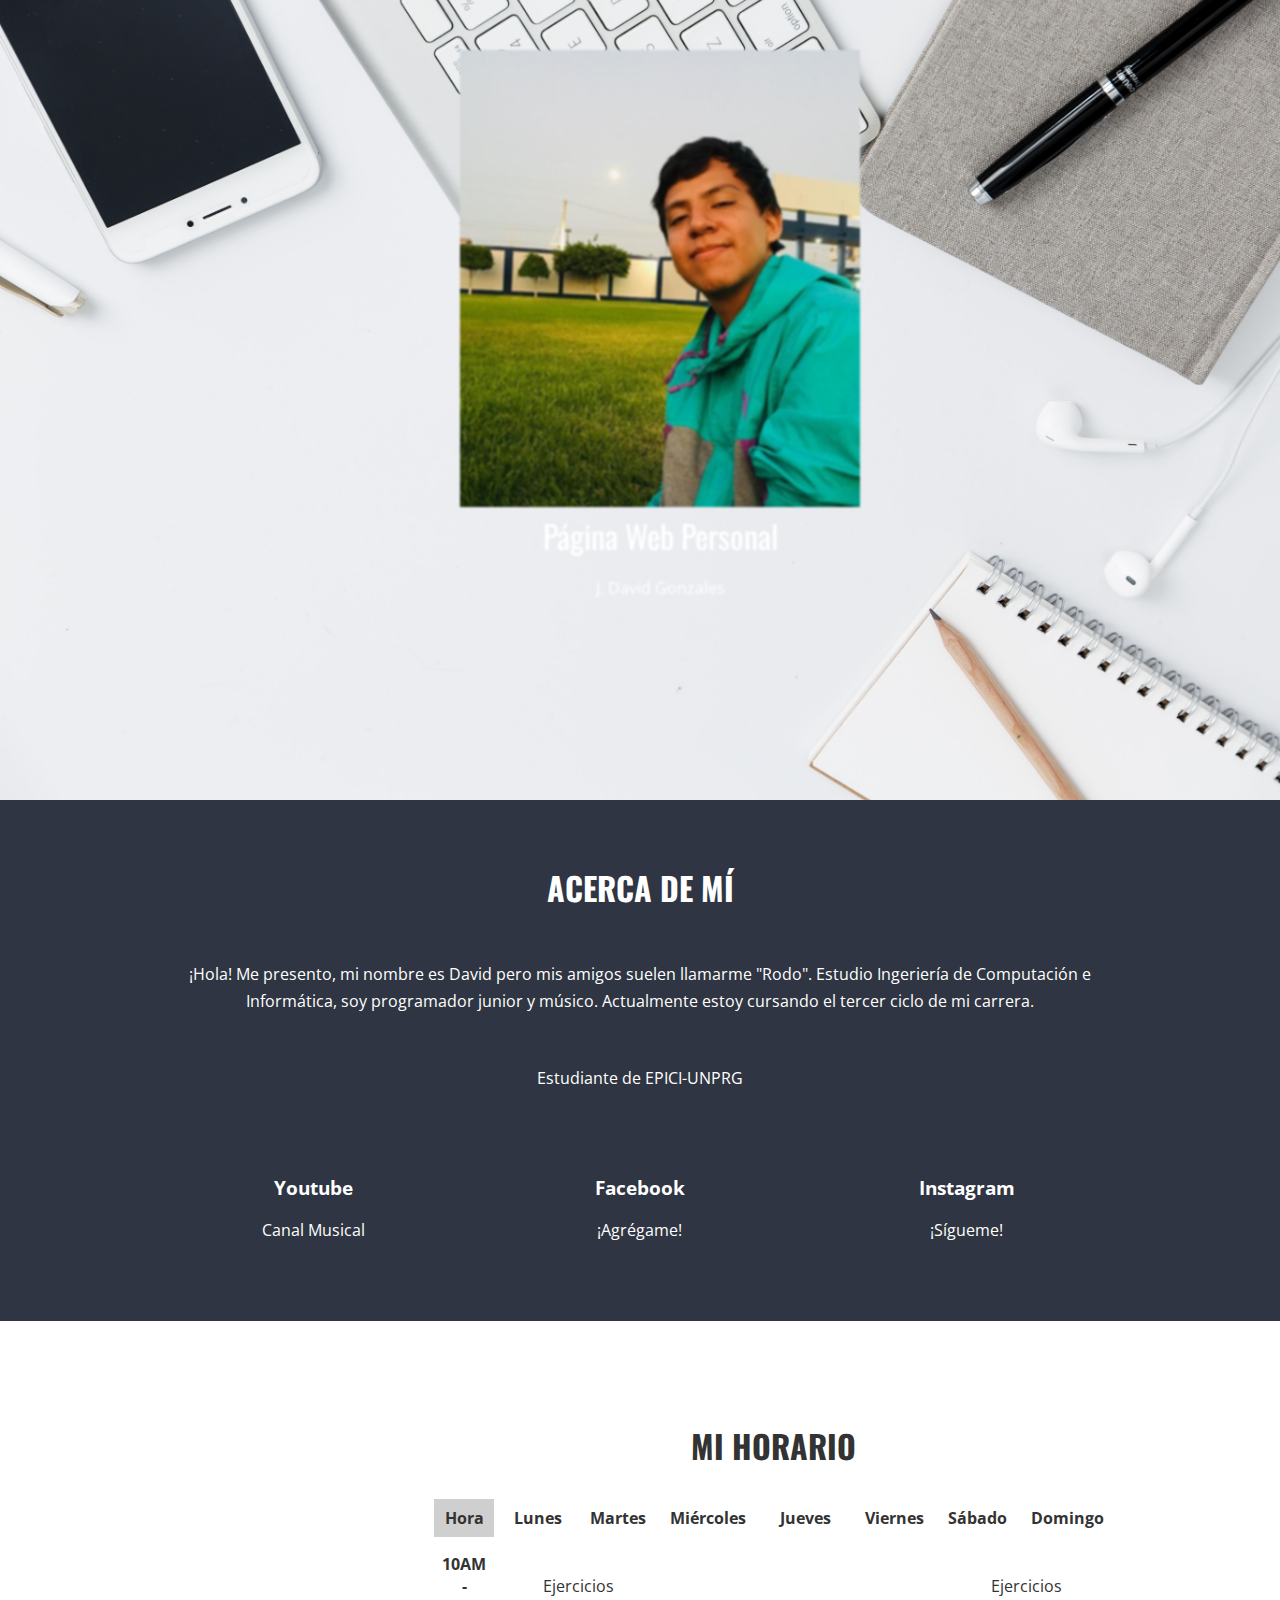
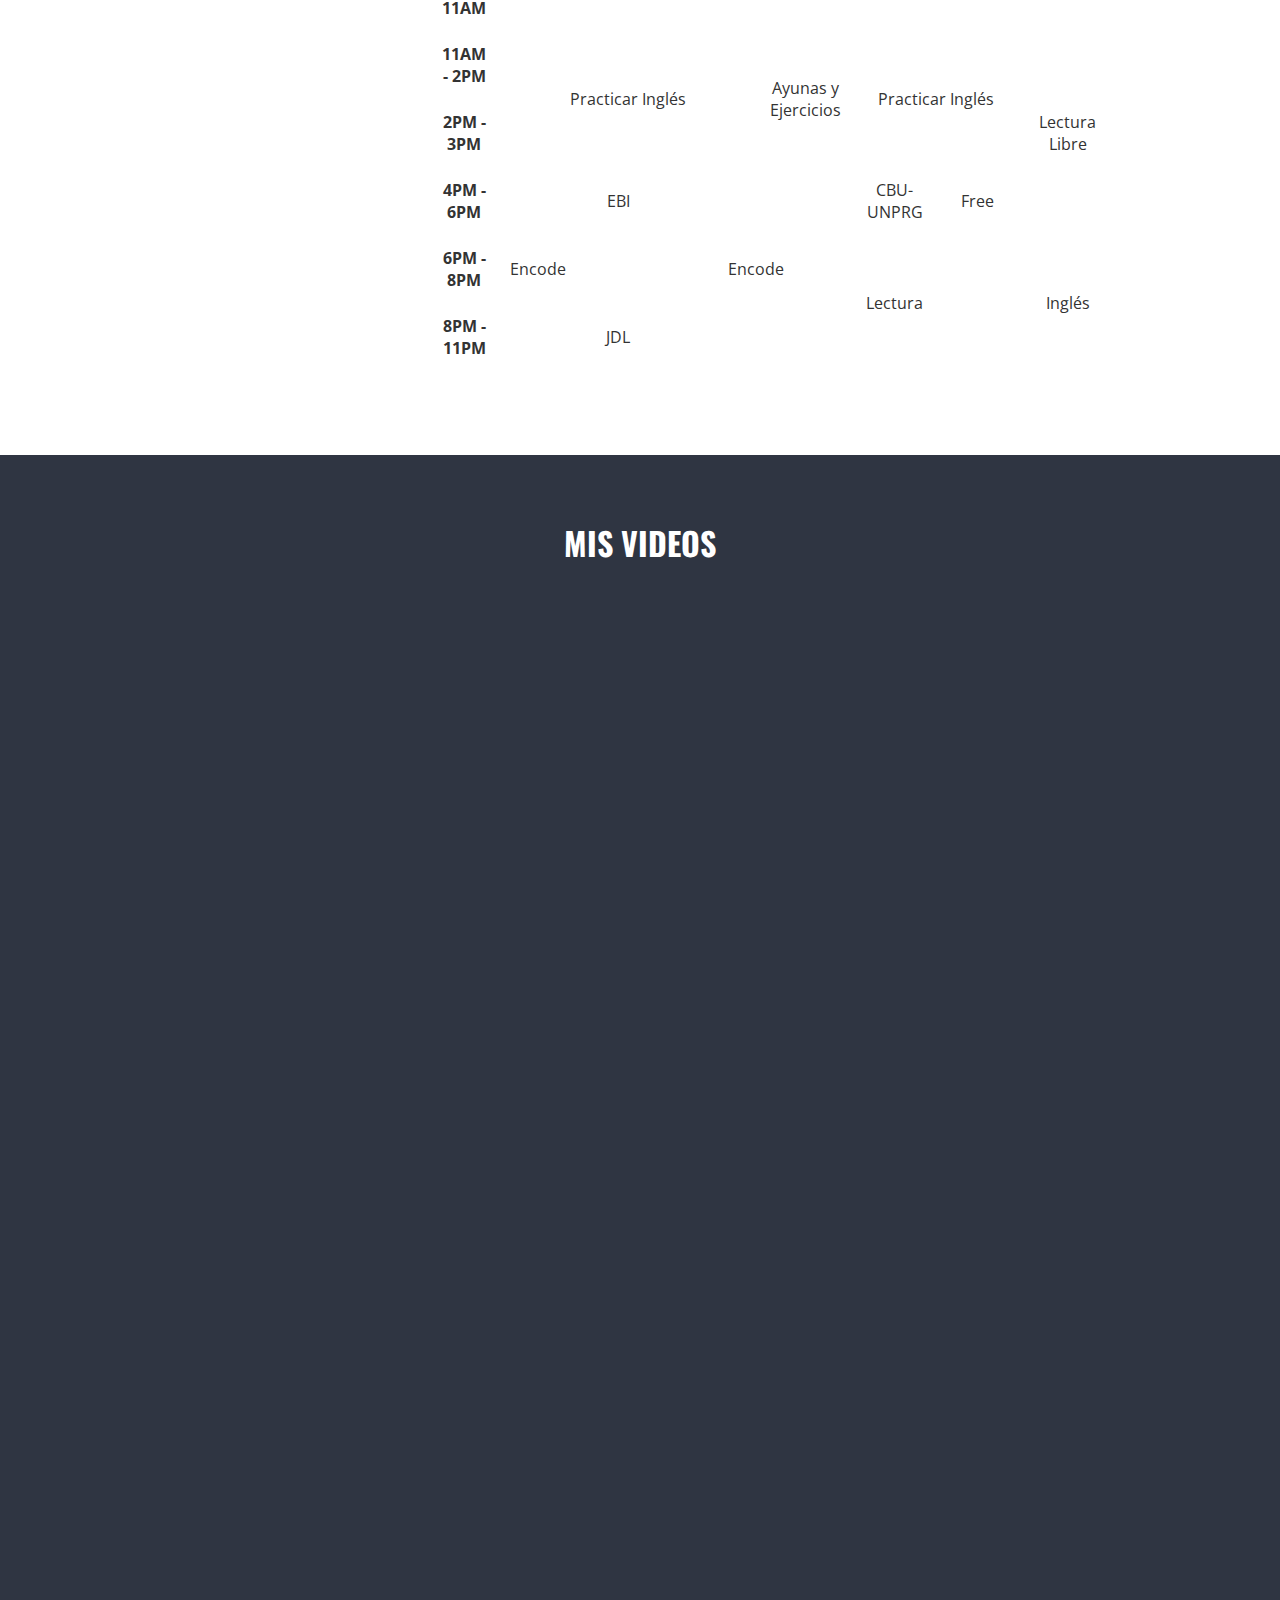
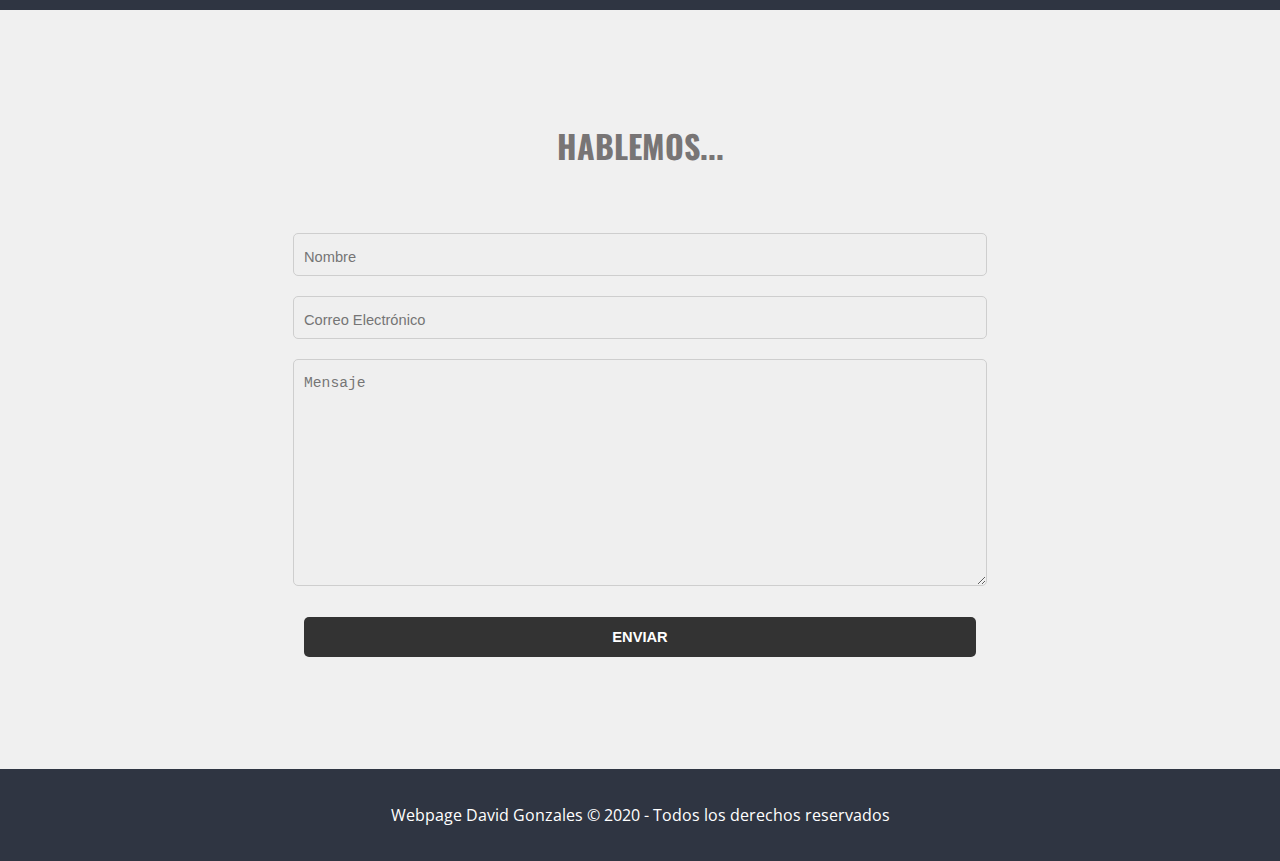
==== index.html @ 2d42a4a4 "quité el grid 2 a la clase video en la línea 156 era innecesario" ====
<!DOCTYPE html>
<html>

<head>
    <meta charset="UTF-8">
    <title>Pagina Web David Gonzales</title>
    <meta name="viewport"
        content="width=device-width, user-scalable=no, initial-scale=1.0, maximum-scale=1.0, minimum-scale=1.0">

    <!--Font Awesome-->
    <link rel="stylesheet" href="https://use.fontawesome.com/releases/v5.3.1/css/all.css"
        integrity="sha384-mzrmE5qonljUremFsqc01SB46JvROS7bZs3IO2EmfFsd15uHvIt+Y8vEf7N7fWAU" crossorigin="anonymous">

    <!--GOOGLE FONTS-->
    <link href="https://fonts.googleapis.com/css2?family=Open+Sans&family=Roboto&display=swap" rel="stylesheet">

    <link href="https://fonts.googleapis.com/css2?family=Oswald:wght@500&display=swap" rel="stylesheet">

    <!--ANIMATE CSS-->
    <link rel="stylesheet" href="https://cdnjs.cloudflare.com/ajax/libs/animate.css/4.0.0/animate.min.css" />

    <!--Custom CSS-->
    <link rel="stylesheet" href="styles/style-blog.css">
</head>

<body>
    <!-- Header -->
    <header class="header">
        <section class="header-content animate__animated animate__rubberBand animate__delay-2s">
            <img alt="Imagen de Perfil" class="img-perfil" src="images/foto_perfil2.jpg">
            <div class="title">
                Página Web Personal
            </div>
            <div class="text">
                J. David Gonzales
            </div>
        </section>
    </header>

    <section class="bg-dark">
        <div class="acerca text-center">
            <div>
                <h3 class="title">ACERCA DE MÍ</h3>
                <p class="text">¡Hola! Me presento, mi nombre es David pero mis amigos suelen llamarme "Rodo". Estudio
                    Ingeriería de Computación e Informática, soy programador junior y músico. Actualmente estoy cursando
                    el
                    tercer ciclo de mi carrera.</p>
                <p class="text">Estudiante de EPICI-UNPRG</p>
            </div>

            <div class="container grid-3">
                <div>
                    <a href="https://www.youtube.com/channel/UCLRVVeS4_7g9XhH6I-8cK5A?view_as=subscriber">
                        <i class="fab fa-youtube fa-5x"></i>
                    </a>
                    <h3>Youtube</h3>
                    <div>
                        Canal Musical
                    </div>
                </div>

                <div>
                    <a href="https://web.facebook.com/davibgb">
                        <i class="fab fa-facebook fa-5x"></i>
                    </a>
                    <h3>Facebook</h3>
                    <div>
                        ¡Agrégame!
                    </div>
                </div>

                <div>
                    <a href="https://www.instagram.com/jdavidgonzales25/">
                        <i class="fab fa-instagram fa-5x"></i>
                    </a>
                    <h3>Instagram</h3>
                    <div>
                        ¡Sígueme!
                    </div>
                </div>

            </div>

        </div>
    </section>
    <!--Horario-->
    <section class="horario bg-light">
        <div class="container grid-2 text-center">
            <div class="icon-horario">
                <i class="fas fa-calendar fa-10x"></i>
            </div>

            <div>
                <h1 class="title"><span>MI HORARIO</span></h1>
                <table class="table" cellpadding="8" cellspacing="8">
                    <thead>
                        <tr>
                            <th bgcolor="#cfcfcf">Hora</th>
                            <th>Lunes</th>
                            <th>Martes</th>
                            <th>Miércoles</th>
                            <th>Jueves</th>
                            <th>Viernes</th>
                            <th>Sábado</th>
                            <th>Domingo</th>
                        </tr>

                    </thead>
                    <tbody>
                        <tr>
                            <th>10AM - 11AM</td>
                            <td align="center" colspan="2">Ejercicios</td>
                            <td colspan="3"></td>
                            <td colspan="2">Ejercicios</td>
                        </tr>
                        <tr>
                            <th>11AM - 2PM</td>
                            <td colspan="3" rowspan="2">Practicar Inglés</td>
                            <td rowspan="2">Ayunas y Ejercicios</td>
                            <td colspan="2" rowspan="2">Practicar Inglés</td>
                        </tr>
                        <tr>
                            <th>2PM - 3PM</td>
                            <td>Lectura Libre</td>
                        </tr>
                        <tr>
                            <th>4PM - 6PM</td>
                            <td rowspan="3">Encode</td>
                            <td>EBI</td>
                            <td colspan="2" rowspan="3">Encode</td>
                            <td>CBU-UNPRG</td>
                            <td>Free</td>
                            <td></td>
                        </tr>
                        <tr>
                            <th>6PM - 8PM</td>
                            <td></td>
                            <td rowspan="2">Lectura</td>
                            <td rowspan="2"></td>
                            <td rowspan="2">Inglés</td>
                        </tr>
                        <tr>
                            <th>8PM - 11PM</td>
                            <td>JDL</td>
                        </tr>
                    </tbody>
                </table>
            </div>
        </div>
    </section>
    <!--Videos-->

    <section class="video bg-dark">
        <h3 class="title">MIS VIDEOS</h3>
        <div class="container grid-2">
            <div class="video">
                <div>
                    <div class="videoYT">
                        <iframe src="https://www.youtube.com/embed/Pf4lF2ShCUY" width="640" height="400" allowfullscreen
                            frameborder="0"></iframe>

                        <iframe src="https://www.youtube.com/embed/i90sEt7HqqY" width="640" height="400" allowfullscreen
                            frameborder="0"></iframe>
                    </div>
                </div>
            </div>

            <div class="icon-video">
                <i class="fas fa-video fa-10x"></i>
            </div>
        </div>
    </section>
    <!-- Formulario -->
    <section class="formulario text-center bg-light">
        <div class="container">
            <h3 class="title">HABLEMOS...</h3>
            <!--Carita-->
            <i class="fas fa-smile-beam fa-5x"></i>
            <form class="formulario text-center">
                <input name="nombre" placeholder="Nombre" type="text" required /><br />
                <input name="email" placeholder="Correo Electrónico" type="email" required /><br />
                <textarea name="mensaje" placeholder="Mensaje" required></textarea>
                <input type="submit" value="ENVIAR" class="enviar" />
            </form>
        </div>
    </section>
    <!-- Footer -->
    <footer class="text-center bg-dark">
        <p> Webpage David Gonzales &copy; 2020 - Todos los derechos reservados
        <p>
    </footer>


</body>

</html>
---- styles/style-blog.css ----
body{
    background: rgba(0, 0, 0, .9);
    margin: 0;
    color: #fff;
    font-family: 'Open Sans', sans-serif;
}

.header::after{
    content: '';
    height: 100vh;
    max-height: 800px;
    width: 100%;
    background-image: url(../images/fondo.jpg);
    background-size: cover;
    background-repeat: no-repeat;
    background-position: center;
    display: block;
    filter: blur(2px);
    -webkit-filter: blur(2px);
    transition: all 500ms;
}

.header:hover::after{
    filter: blur(0px);
    -webkit-filer: blur(0px);
}

.header:hover .header-content{
    filter: blur(1px);
    -webkit-filer: blur(1px);
}

.header-content{
    position: absolute;
    z-index: 1;
    top: 10%;
    margin-top: -120px;
    margin-left: 50%;
    left: -180px;
    text-align: center;
    height: 450px;
    width: 400px;
    transition: all 500ms;
}


.img-perfil{
    margin-top: 80px;
    width: 100%;
    max-width: 640px;
    
}

.title{
    font-family: 'Oswald', sans-serif;
    font-size: 2rem;
    text-align: center;
}

.text{
    line-height: 1.7;
    margin-top: 1rem;
}

.container{
    max-width: 960px;
    margin: auto;
    overflow: hidden;
    padding: 3rem 1rem;
}

.grid-3{
    display: grid;
    grid-template-columns: 1fr 1fr 1fr;
    grid-gap: 20px;
}

.grid-2{
    display: grid;
    grid-template-columns: 1fr 1fr;
    grid-gap: 20px;
}

.text-center{
    text-align: center;
    margin:auto;
}

.bg-light{
    background: #fff;
    color: #333;
}

.bg-dark{
    background: #2f3542;
    color: #fff;
}

.acerca{
    padding: 2rem 0;
}

.horario{
    padding: 2rem 2rem;
}

.tabla{
    padding: 2rem 2rem;

}

@media screen and (max-width:1000px){
    table{
        width:100%;
        display: block;
        overflow-x: auto;
        font-size: 120%;
    }
    .icon-horario{
        display: none;
    }
}

@media screen and (max-width:900px){
    table{
        width:100%;
        display: block;
        overflow-x: auto;
        font-size: 90%;
    }
    .icon-horario{
        display: none;
    }
}

@media screen and (max-width:800px){
    table{
        width:100%;
        display: block;
        overflow-x: auto;
        font-size: 90%;
    }
    .icon-horario{
        display: none;
    }
}

@media screen and (max-width:700px){
    table{
        width:100%;
        display: block;
        overflow-x: auto;
        font-size: 65%;
    }
    .icon-horario{
        display: none;
    }
}
@media screen and (max-width:600px){
    table{
        width:100%;
        display: block;
        overflow-x: auto;
        font-size: 45%;
    }
    .icon-horario{
        display: none;
    }
}
@media screen and (max-width:500px){
    table{
        width:100%;
        display: block;
        overflow-x: auto;
        font-size: 35%;
    }
    .icon-horario{
        display: none;
    }
}
@media screen and (max-width:400px){
    table{
        width:100%;
        display: block;
        overflow-x: auto;
        font-size: 23%;
    }
    .icon-horario{
        display: none;
    }
}

.video{
    padding: 2rem 0;
    width: 100%;
}

.videoYT{
    margin-top: 10px;
    max-width: 640px;
}
.acerca .text{
    margin-top: 50px;
    margin-left: 150px;
    margin-right: 150px;
}

.icon-horario{
    margin-top: 165px;
    margin-left: 10px;
    margin-right: 10px;
}

.icon-video{
    margin-top: 370px;
    margin-left: 70px;
    margin-right: 0px;
}

@media screen and (max-width:800px){
    .video{
        width:100%;
        display: block;
    }
    .icon-video{
        display: none;
    }
}

.formulario{
    padding: 2rem 0;
    text-align: center;
    margin-top: 30px;
    margin-bottom: 10px;
    font-size: 20pt;
    background-color: #f0f0f0;
    color: #787575;
    margin: auto;
}

.enviar {
    background-color: #333;
    padding: 12px 45px;
    border-radius: 5px;
    cursor: pointer;
    color: #ffffff;
    border: none;
    outline: none;
    margin: 0;
    font-weight: bold;
}
.enviar:hover {
    background-color: #787575;
}

textarea {
    height: 200px;
}
input, textarea {
    margin-bottom: 20px;
    font-size: 11pt;
    padding: 15px 10px 10px;
    border: 1px solid #cecece;
    background-color: #efefef;
    color: #787575;
    border-radius: 5px;
    width: 70%;
    outline: none;
}
footer{
    padding: 2.2rem;
}

footer p{
    margin: 0;
}
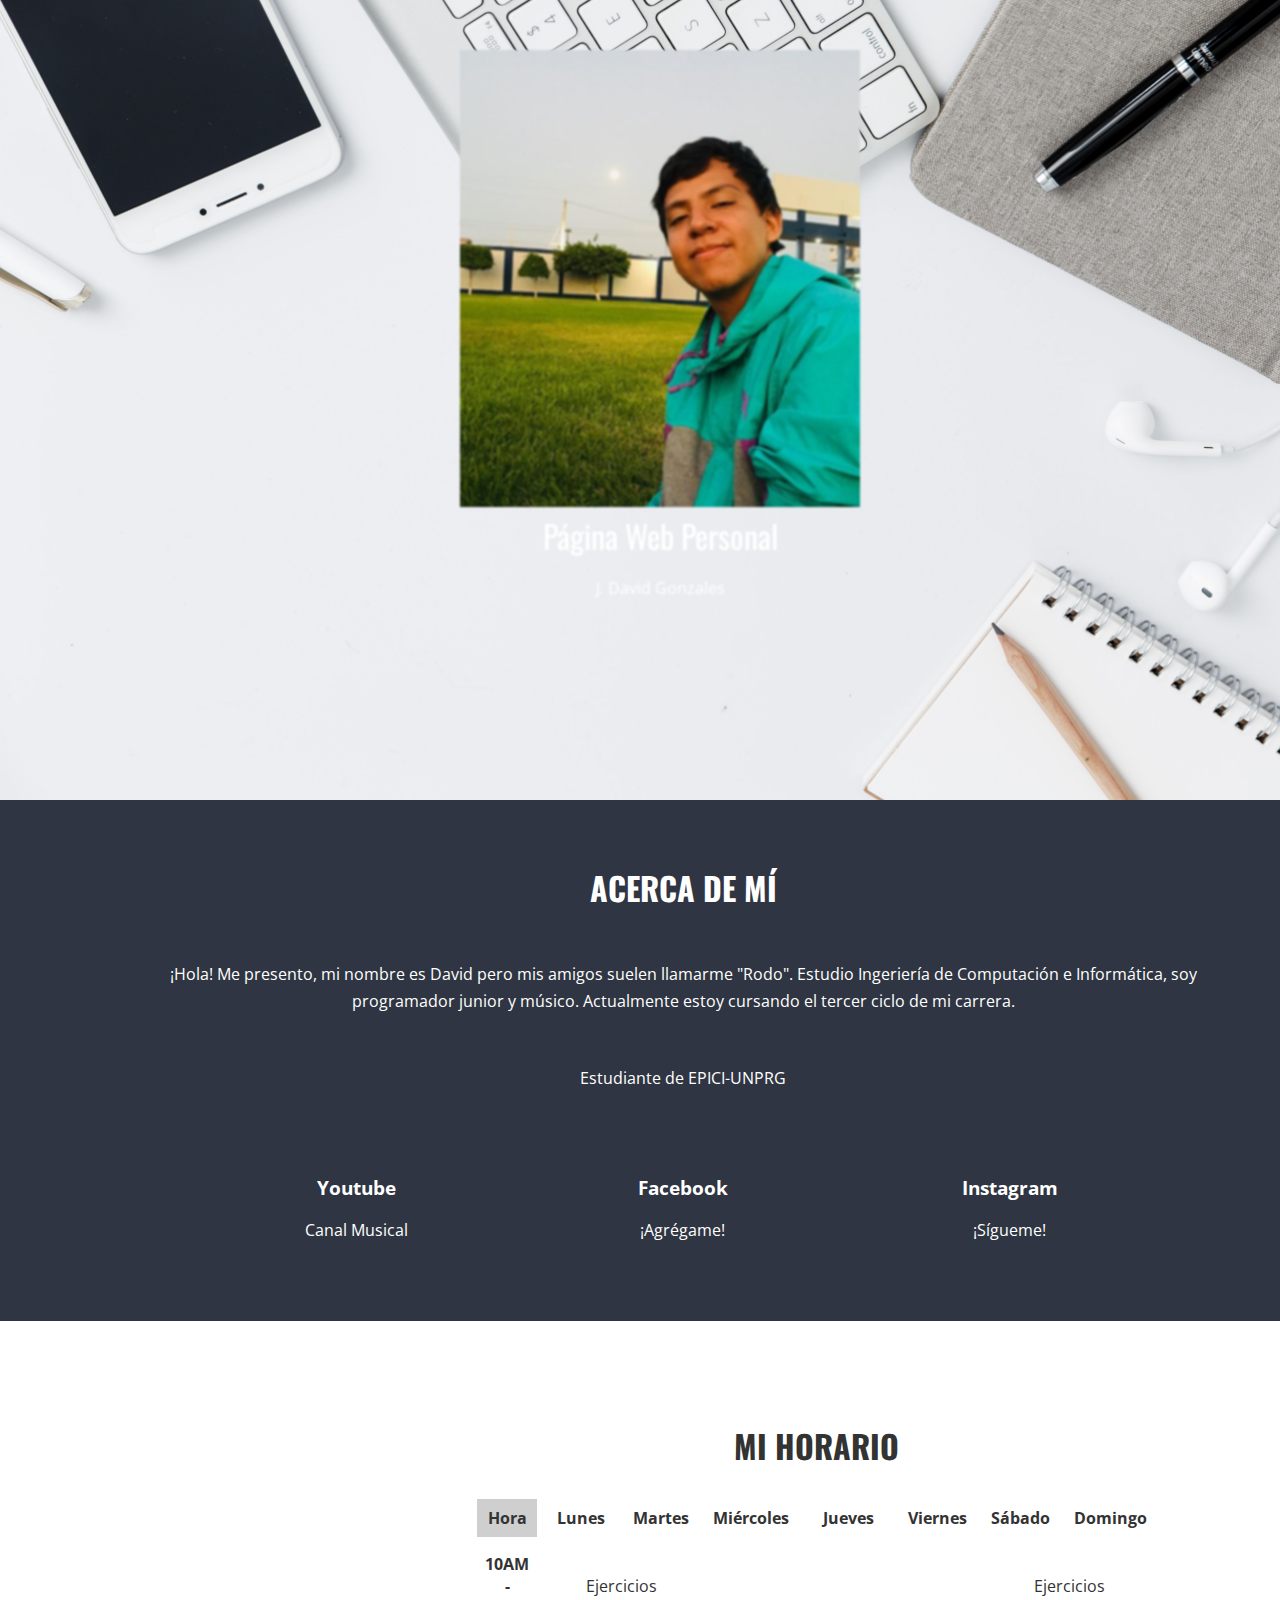
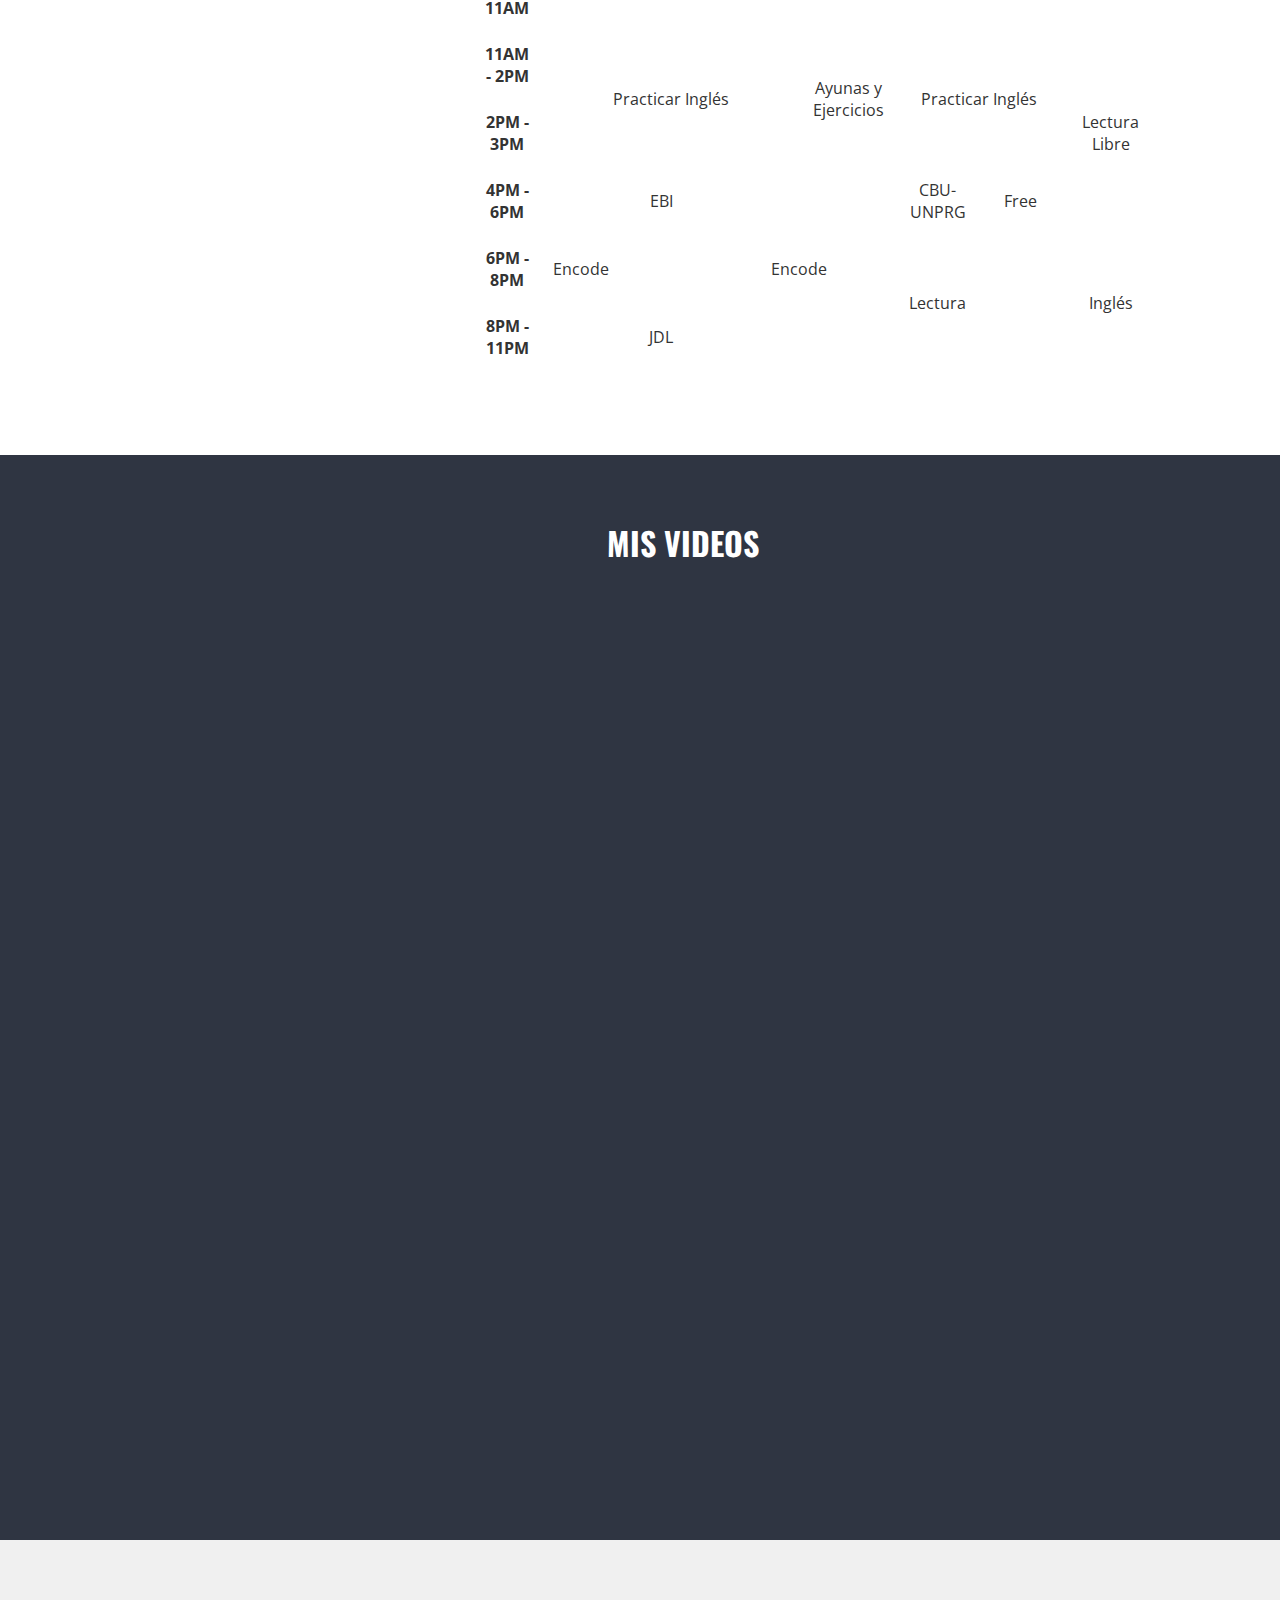
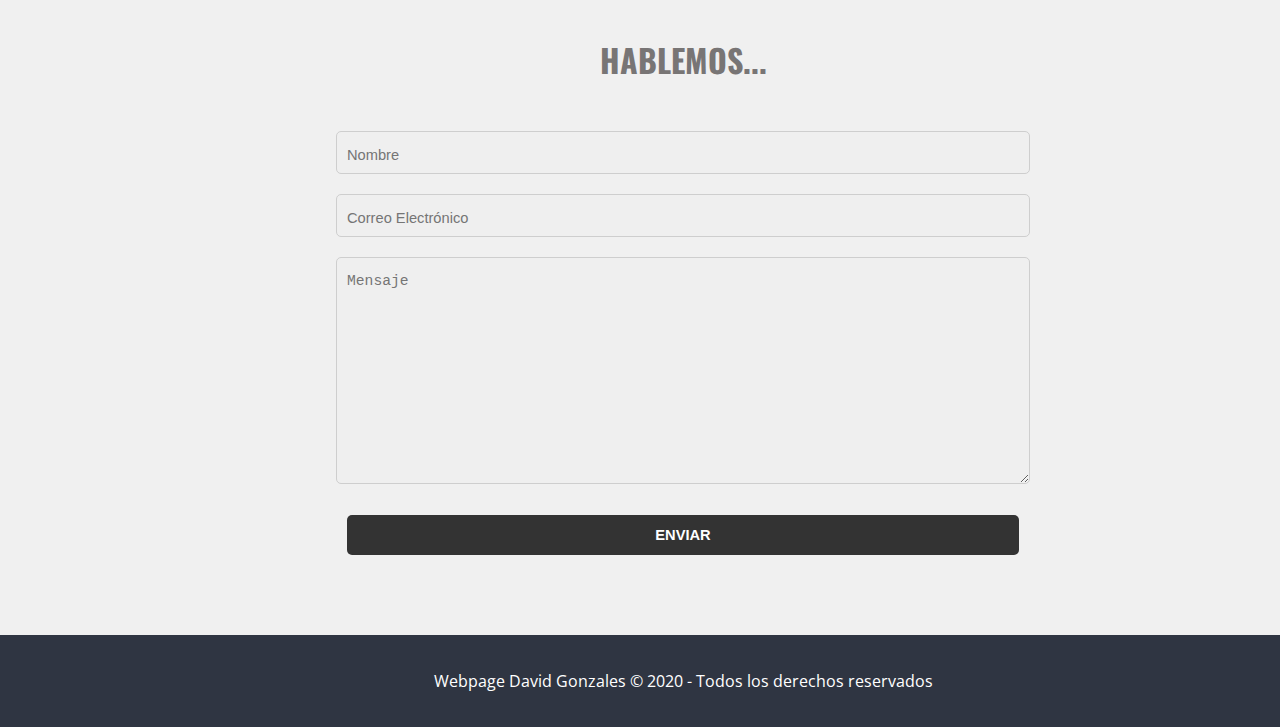
==== commit 38c6a52d: "Agregué un meta viewport & construí un contenedor general para todo el contenido de la página & agre" ====
--- a/index.html
+++ b/index.html
@@ -19,178 +19,186 @@
     <!--ANIMATE CSS-->
     <link rel="stylesheet" href="https://cdnjs.cloudflare.com/ajax/libs/animate.css/4.0.0/animate.min.css" />
 
+    <!--Meta viewport-->
+    <meta name="viewport" content="width=device-width"/>
     <!--Custom CSS-->
     <link rel="stylesheet" href="styles/style-blog.css">
 </head>
 
 <body>
-    <!-- Header -->
-    <header class="header">
-        <section class="header-content animate__animated animate__rubberBand animate__delay-2s">
-            <img alt="Imagen de Perfil" class="img-perfil" src="images/foto_perfil2.jpg">
-            <div class="title">
-                Página Web Personal
-            </div>
-            <div class="text">
-                J. David Gonzales
-            </div>
-        </section>
-    </header>
-
-    <section class="bg-dark">
-        <div class="acerca text-center">
-            <div>
-                <h3 class="title">ACERCA DE MÍ</h3>
-                <p class="text">¡Hola! Me presento, mi nombre es David pero mis amigos suelen llamarme "Rodo". Estudio
-                    Ingeriería de Computación e Informática, soy programador junior y músico. Actualmente estoy cursando
-                    el
-                    tercer ciclo de mi carrera.</p>
-                <p class="text">Estudiante de EPICI-UNPRG</p>
-            </div>
-
-            <div class="container grid-3">
+
+    <div class="contenedor">
+        <!-- Header -->
+        <header class="header">
+            <section class="header-content animate__animated animate__rubberBand animate__delay-2s">
+                <img alt="Imagen de Perfil" class="img-perfil" src="images/foto_perfil2.jpg">
+                <div class="title">
+                    Página Web Personal
+                </div>
+                <div class="text">
+                    J. David Gonzales
+                </div>
+            </section>
+        </header>
+
+        <section class="bg-dark">
+            <div class="acerca text-center">
                 <div>
-                    <a href="https://www.youtube.com/channel/UCLRVVeS4_7g9XhH6I-8cK5A?view_as=subscriber">
-                        <i class="fab fa-youtube fa-5x"></i>
-                    </a>
-                    <h3>Youtube</h3>
-                    <div>
-                        Canal Musical
-                    </div>
+                    <h3 class="title">ACERCA DE MÍ</h3>
+                    <p class="text">¡Hola! Me presento, mi nombre es David pero mis amigos suelen llamarme "Rodo".
+                        Estudio
+                        Ingeriería de Computación e Informática, soy programador junior y músico. Actualmente estoy
+                        cursando
+                        el
+                        tercer ciclo de mi carrera.</p>
+                    <p class="text">Estudiante de EPICI-UNPRG</p>
+                </div>
+
+                <div class="container grid-3">
+                    <div>
+                        <a class="icon"
+                            href="https://www.youtube.com/channel/UCLRVVeS4_7g9XhH6I-8cK5A?view_as=subscriber"
+                            target="_blank">
+                            <i class="fab fa-youtube fa-5x"></i>
+                        </a>
+                        <h3>Youtube</h3>
+                        <div>
+                            Canal Musical
+                        </div>
+                    </div>
+
+                    <div>
+                        <a class="icon" href="https://web.facebook.com/davibgb" target="_blank">
+                            <i class="fab fa-facebook fa-5x"></i>
+                        </a>
+                        <h3>Facebook</h3>
+                        <div>
+                            ¡Agrégame!
+                        </div>
+                    </div>
+
+                    <div>
+                        <a class="icon" href="https://www.instagram.com/jdavidgonzales25/" target="_blank">
+                            <i class="fab fa-instagram fa-5x"></i>
+                        </a>
+                        <h3>Instagram</h3>
+                        <div>
+                            ¡Sígueme!
+                        </div>
+                    </div>
+
+                </div>
+
+            </div>
+        </section>
+        <!--Horario-->
+        <section class="horario bg-light">
+            <div class="container grid-2 text-center">
+                <div class="icon-horario">
+                    <i class="fas fa-calendar fa-10x"></i>
                 </div>
 
                 <div>
-                    <a href="https://web.facebook.com/davibgb">
-                        <i class="fab fa-facebook fa-5x"></i>
-                    </a>
-                    <h3>Facebook</h3>
-                    <div>
-                        ¡Agrégame!
-                    </div>
-                </div>
-
-                <div>
-                    <a href="https://www.instagram.com/jdavidgonzales25/">
-                        <i class="fab fa-instagram fa-5x"></i>
-                    </a>
-                    <h3>Instagram</h3>
-                    <div>
-                        ¡Sígueme!
-                    </div>
-                </div>
-
-            </div>
-
-        </div>
-    </section>
-    <!--Horario-->
-    <section class="horario bg-light">
-        <div class="container grid-2 text-center">
-            <div class="icon-horario">
-                <i class="fas fa-calendar fa-10x"></i>
-            </div>
-
-            <div>
-                <h1 class="title"><span>MI HORARIO</span></h1>
-                <table class="table" cellpadding="8" cellspacing="8">
-                    <thead>
-                        <tr>
-                            <th bgcolor="#cfcfcf">Hora</th>
-                            <th>Lunes</th>
-                            <th>Martes</th>
-                            <th>Miércoles</th>
-                            <th>Jueves</th>
-                            <th>Viernes</th>
-                            <th>Sábado</th>
-                            <th>Domingo</th>
-                        </tr>
-
-                    </thead>
-                    <tbody>
-                        <tr>
-                            <th>10AM - 11AM</td>
-                            <td align="center" colspan="2">Ejercicios</td>
-                            <td colspan="3"></td>
-                            <td colspan="2">Ejercicios</td>
-                        </tr>
-                        <tr>
-                            <th>11AM - 2PM</td>
-                            <td colspan="3" rowspan="2">Practicar Inglés</td>
-                            <td rowspan="2">Ayunas y Ejercicios</td>
-                            <td colspan="2" rowspan="2">Practicar Inglés</td>
-                        </tr>
-                        <tr>
-                            <th>2PM - 3PM</td>
-                            <td>Lectura Libre</td>
-                        </tr>
-                        <tr>
-                            <th>4PM - 6PM</td>
-                            <td rowspan="3">Encode</td>
-                            <td>EBI</td>
-                            <td colspan="2" rowspan="3">Encode</td>
-                            <td>CBU-UNPRG</td>
-                            <td>Free</td>
-                            <td></td>
-                        </tr>
-                        <tr>
-                            <th>6PM - 8PM</td>
-                            <td></td>
-                            <td rowspan="2">Lectura</td>
-                            <td rowspan="2"></td>
-                            <td rowspan="2">Inglés</td>
-                        </tr>
-                        <tr>
-                            <th>8PM - 11PM</td>
-                            <td>JDL</td>
-                        </tr>
-                    </tbody>
-                </table>
-            </div>
-        </div>
-    </section>
-    <!--Videos-->
-
-    <section class="video bg-dark">
-        <h3 class="title">MIS VIDEOS</h3>
-        <div class="container grid-2">
-            <div class="video">
-                <div>
-                    <div class="videoYT">
-                        <iframe src="https://www.youtube.com/embed/Pf4lF2ShCUY" width="640" height="400" allowfullscreen
-                            frameborder="0"></iframe>
-
-                        <iframe src="https://www.youtube.com/embed/i90sEt7HqqY" width="640" height="400" allowfullscreen
-                            frameborder="0"></iframe>
-                    </div>
-                </div>
-            </div>
-
-            <div class="icon-video">
-                <i class="fas fa-video fa-10x"></i>
-            </div>
-        </div>
-    </section>
-    <!-- Formulario -->
-    <section class="formulario text-center bg-light">
-        <div class="container">
-            <h3 class="title">HABLEMOS...</h3>
-            <!--Carita-->
-            <i class="fas fa-smile-beam fa-5x"></i>
-            <form class="formulario text-center">
-                <input name="nombre" placeholder="Nombre" type="text" required /><br />
-                <input name="email" placeholder="Correo Electrónico" type="email" required /><br />
-                <textarea name="mensaje" placeholder="Mensaje" required></textarea>
-                <input type="submit" value="ENVIAR" class="enviar" />
-            </form>
-        </div>
-    </section>
-    <!-- Footer -->
-    <footer class="text-center bg-dark">
-        <p> Webpage David Gonzales &copy; 2020 - Todos los derechos reservados
-        <p>
-    </footer>
-
-
+                    <h1 class="title"><span>MI HORARIO</span></h1>
+                    <table class="table" cellpadding="8" cellspacing="8">
+                        <thead>
+                            <tr>
+                                <th bgcolor="#cfcfcf">Hora</th>
+                                <th>Lunes</th>
+                                <th>Martes</th>
+                                <th>Miércoles</th>
+                                <th>Jueves</th>
+                                <th>Viernes</th>
+                                <th>Sábado</th>
+                                <th>Domingo</th>
+                            </tr>
+
+                        </thead>
+                        <tbody>
+                            <tr>
+                                <th>10AM - 11AM</td>
+                                <td align="center" colspan="2">Ejercicios</td>
+                                <td colspan="3"></td>
+                                <td colspan="2">Ejercicios</td>
+                            </tr>
+                            <tr>
+                                <th>11AM - 2PM</td>
+                                <td colspan="3" rowspan="2">Practicar Inglés</td>
+                                <td rowspan="2">Ayunas y Ejercicios</td>
+                                <td colspan="2" rowspan="2">Practicar Inglés</td>
+                            </tr>
+                            <tr>
+                                <th>2PM - 3PM</td>
+                                <td>Lectura Libre</td>
+                            </tr>
+                            <tr>
+                                <th>4PM - 6PM</td>
+                                <td rowspan="3">Encode</td>
+                                <td>EBI</td>
+                                <td colspan="2" rowspan="3">Encode</td>
+                                <td>CBU-UNPRG</td>
+                                <td>Free</td>
+                                <td></td>
+                            </tr>
+                            <tr>
+                                <th>6PM - 8PM</td>
+                                <td></td>
+                                <td rowspan="2">Lectura</td>
+                                <td rowspan="2"></td>
+                                <td rowspan="2">Inglés</td>
+                            </tr>
+                            <tr>
+                                <th>8PM - 11PM</td>
+                                <td>JDL</td>
+                            </tr>
+                        </tbody>
+                    </table>
+                </div>
+            </div>
+        </section>
+        <!--Videos-->
+
+        <section class="video bg-dark">
+            <h3 class="title">MIS VIDEOS</h3>
+            <div class="container grid-2">
+                <div class="video">
+                    <div>
+                        <div class="videoYT">
+                            <iframe src="https://www.youtube.com/embed/Pf4lF2ShCUY" width="640" height="400"
+                                allowfullscreen frameborder="0"></iframe>
+
+                            <iframe src="https://www.youtube.com/embed/i90sEt7HqqY" width="640" height="400"
+                                allowfullscreen frameborder="0"></iframe>
+                        </div>
+                    </div>
+                </div>
+
+                <div class="icon-video">
+                    <i class="fas fa-video fa-10x"></i>
+                </div>
+            </div>
+        </section>
+        <!-- Formulario -->
+        <section class="formulario text-center bg-light">
+            <div class="container">
+                <h3 class="title">HABLEMOS...</h3>
+                <!--Carita-->
+                <i class="fas fa-smile-beam fa-5x"></i>
+                <form class="formulario text-center">
+                    <input name="nombre" placeholder="Nombre" type="text" required /><br />
+                    <input name="email" placeholder="Correo Electrónico" type="email" required /><br />
+                    <textarea name="mensaje" placeholder="Mensaje" required></textarea>
+                    <input type="submit" value="ENVIAR" class="enviar" />
+                </form>
+            </div>
+        </section>
+        <!-- Footer -->
+        <footer class="text-center bg-dark">
+            <p> Webpage David Gonzales &copy; 2020 - Todos los derechos reservados
+            <p>
+        </footer>
+
+    </div>
 </body>
 
 </html>--- a/styles/style-blog.css
+++ b/styles/style-blog.css
@@ -3,6 +3,14 @@
     margin: 0;
     color: #fff;
     font-family: 'Open Sans', sans-serif;
+}
+
+.contenedor{
+    width:1366px;
+    max-width: 1920px;
+    margin:0 auto;
+    overflow: hidden;
+    
 }
 
 .header::after{
@@ -69,6 +77,10 @@
     padding: 3rem 1rem;
 }
 
+.icon i{
+    color: white;
+}
+
 .grid-3{
     display: grid;
     grid-template-columns: 1fr 1fr 1fr;
@@ -109,94 +121,13 @@
 
 }
 
-@media screen and (max-width:1000px){
-    table{
-        width:100%;
-        display: block;
-        overflow-x: auto;
-        font-size: 120%;
-    }
-    .icon-horario{
-        display: none;
-    }
-}
-
-@media screen and (max-width:900px){
-    table{
-        width:100%;
-        display: block;
-        overflow-x: auto;
-        font-size: 90%;
-    }
-    .icon-horario{
-        display: none;
-    }
-}
-
-@media screen and (max-width:800px){
-    table{
-        width:100%;
-        display: block;
-        overflow-x: auto;
-        font-size: 90%;
-    }
-    .icon-horario{
-        display: none;
-    }
-}
-
-@media screen and (max-width:700px){
-    table{
-        width:100%;
-        display: block;
-        overflow-x: auto;
-        font-size: 65%;
-    }
-    .icon-horario{
-        display: none;
-    }
-}
-@media screen and (max-width:600px){
-    table{
-        width:100%;
-        display: block;
-        overflow-x: auto;
-        font-size: 45%;
-    }
-    .icon-horario{
-        display: none;
-    }
-}
-@media screen and (max-width:500px){
-    table{
-        width:100%;
-        display: block;
-        overflow-x: auto;
-        font-size: 35%;
-    }
-    .icon-horario{
-        display: none;
-    }
-}
-@media screen and (max-width:400px){
-    table{
-        width:100%;
-        display: block;
-        overflow-x: auto;
-        font-size: 23%;
-    }
-    .icon-horario{
-        display: none;
-    }
-}
-
 .video{
     padding: 2rem 0;
     width: 100%;
 }
 
 .videoYT{
-    margin-top: 10px;
+    margin-top: -60px;
     max-width: 640px;
 }
 .acerca .text{
@@ -212,23 +143,14 @@
 }
 
 .icon-video{
-    margin-top: 370px;
+    margin-top: 300px;
     margin-left: 70px;
     margin-right: 0px;
 }
 
-@media screen and (max-width:800px){
-    .video{
-        width:100%;
-        display: block;
-    }
-    .icon-video{
-        display: none;
-    }
-}
 
 .formulario{
-    padding: 2rem 0;
+    padding: 1rem 0;
     text-align: center;
     margin-top: 30px;
     margin-bottom: 10px;
@@ -273,4 +195,185 @@
 
 footer p{
     margin: 0;
-}+}
+
+
+@media only screen and (max-width:480px){
+    
+    .contenedor{
+        max-width: 480px;
+    }
+    
+    table{
+        width:100%;
+        display: block;
+        overflow-x: auto;
+        font-size: 44.5%;
+    }
+    .icon-horario{
+        display: none;
+    }
+    iframe{
+        width: 320px;
+        height: 280px;
+        margin: 5px;
+        
+    }
+    .icon-video{
+        display: none;
+    }
+    .img-perfil{
+        margin-top: 0;
+        height: 200px;
+        width: 200px;
+        max-width: 200px;
+    }
+    .header::after{
+        height: 60vh;
+    }
+
+    .header-content{
+        top: 0.75rem;
+        margin-left: 21rem;
+        margin-top: 1rem;
+    }
+
+    .grid-3, .grid-2{
+        grid-template-columns: 1fr;
+        text-align: center;
+    }
+
+    .acerca .text{
+        margin-top: 50px;
+
+    }
+}
+
+@media screen and (max-width:720px){
+    .contenedor{
+        max-width:720px;
+    }
+    table{
+        width:100%;
+        display: block;
+        font-size: 56%;
+    }
+    .video{
+        max-width: 100%;
+    }
+
+    .icon-video{
+        display: none;
+    }
+}
+
+@media only screen and (min-width:720px) and (max-width:800px){
+    .contenedor{
+        max-width:800px;
+    }
+    
+    table{
+        width:100%;
+        display: block;
+        font-size: 73%;
+    }
+
+    .video{
+        max-width: 100%;
+    }
+
+    .icon-video{
+        display: none;
+    }
+
+}
+
+@media screen and (min-width:800px) and (max-width:880px){
+    .contenedor{
+        max-width:880px;
+    }
+    table{
+        width:100%;
+        display: block;
+        font-size: 90%;
+    }
+
+    .video{
+        max-width: 100%;
+    }
+
+    .icon-video{
+        display: none;
+    }
+}
+
+
+@media screen and (min-width:880px) and (max-width:960px){
+    .contenedor{
+        max-width:960px;
+    }
+    table{
+        width:100%;
+        display: block;
+    }   
+}
+
+@media only screen and (max-height: 500px){
+    .img-perfil{
+        margin-top: 0;
+        height: 250px;
+        width: 250px;
+    }
+    .header::after{
+        height: 140vh;
+    }
+
+    .header-content{
+        top: 0.75rem;
+        margin-left: 21rem;
+        margin-top: 0;
+    }
+    .acerca .text{
+        padding: 1rem 50px;
+        text-align: center;
+        margin-top: 10px;
+        margin-left: 0px;
+        margin-right: 0px;
+    }
+    .icon-horario{
+        display: none;
+        
+    }
+    .icon-video{
+        display: none;
+    
+    }
+    .grid-2{
+        grid-template-columns: 1fr;
+        text-align: center;
+    }
+    .horario{
+        padding: 1rem 1rem;
+        height: 100%;
+        width: 100%;
+    }
+    .text-table{
+        border-collapse: collapse;
+        font-size: 9pt;
+        margin-top: 1rem;
+        margin-right: 1rem;
+    }
+
+    .formulario{
+        margin-top: 5px;
+    }
+    input, textarea {
+        margin-right: 40px;
+        padding: 15px 10px 10px;
+        width: 80%;
+    }
+    
+    .enviar {
+        margin-right: 40px;
+    }
+}
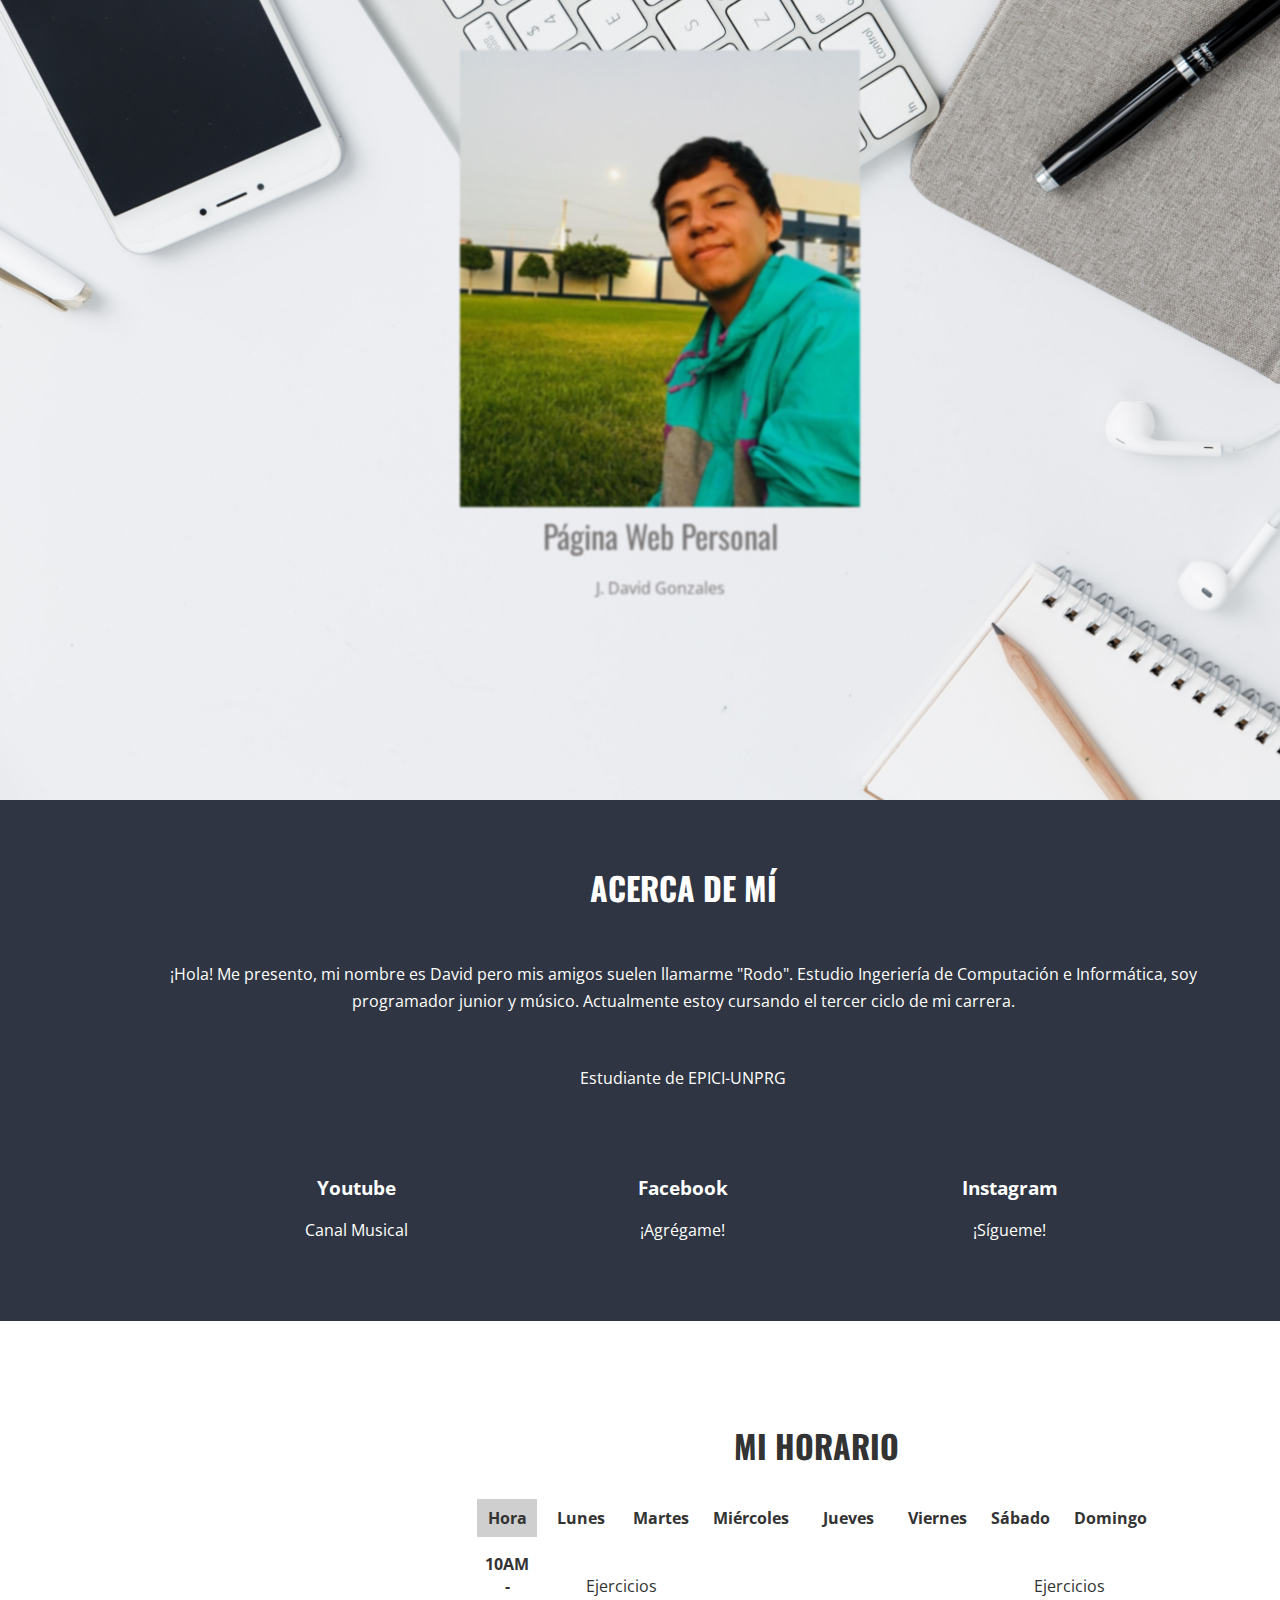
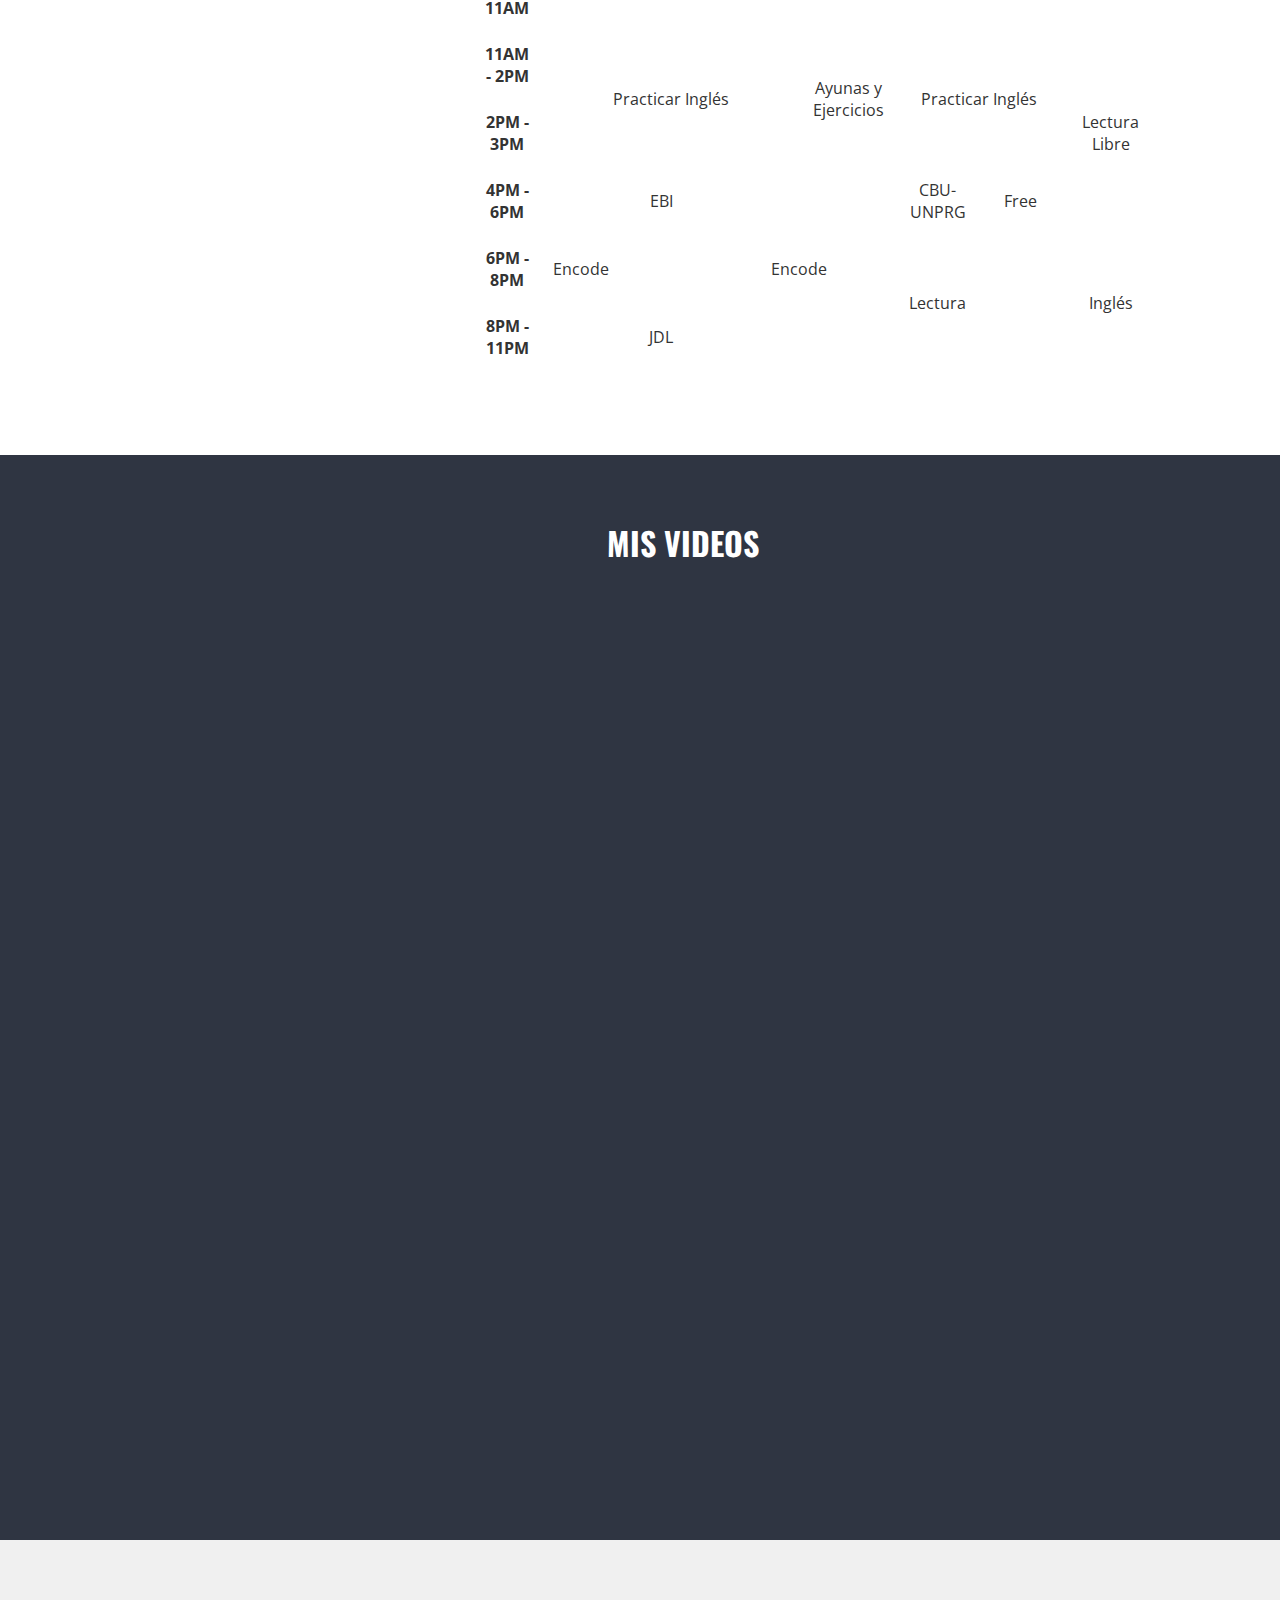
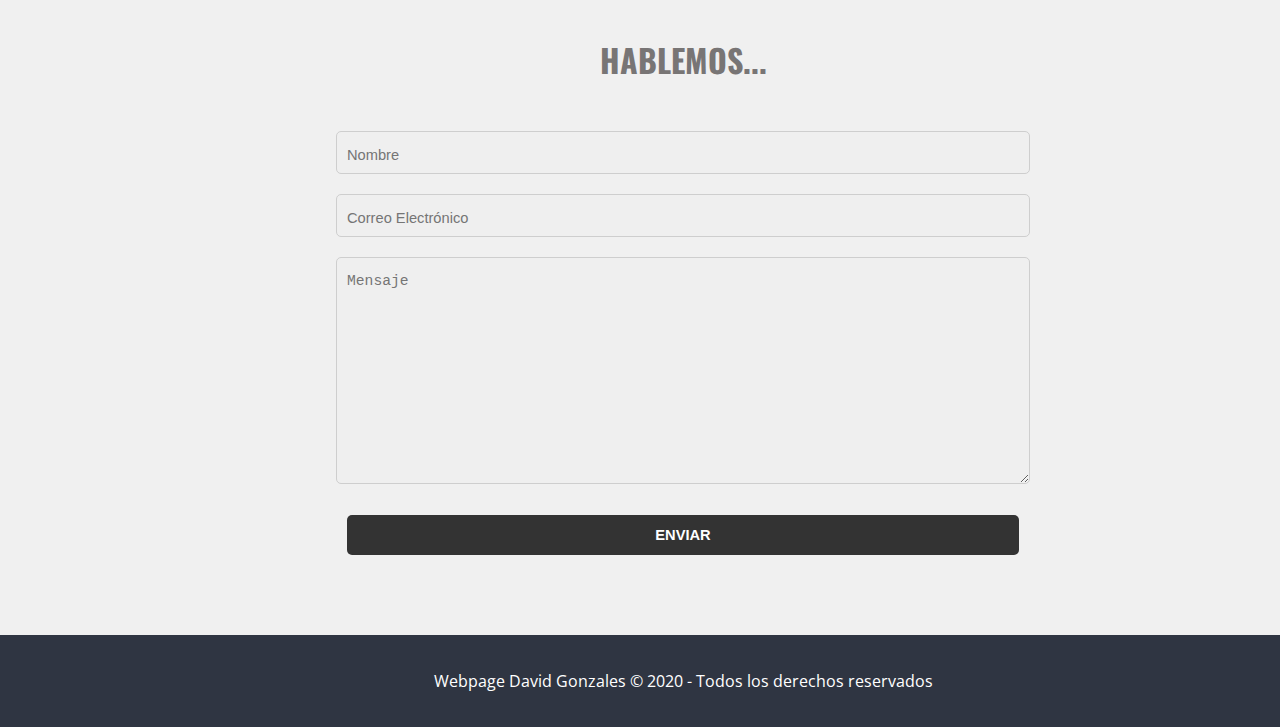
==== commit c21b0e6c: "cambié el titulo de la página & agregué una clase más a título y texto del header & agregué un color" ====
--- a/index.html
+++ b/index.html
@@ -3,7 +3,7 @@
 
 <head>
     <meta charset="UTF-8">
-    <title>Pagina Web David Gonzales</title>
+    <title>|Bienvenido - WebPage David Gonzales</title>
     <meta name="viewport"
         content="width=device-width, user-scalable=no, initial-scale=1.0, maximum-scale=1.0, minimum-scale=1.0">
 
@@ -32,10 +32,10 @@
         <header class="header">
             <section class="header-content animate__animated animate__rubberBand animate__delay-2s">
                 <img alt="Imagen de Perfil" class="img-perfil" src="images/foto_perfil2.jpg">
-                <div class="title">
+                <div class="title inicio">
                     Página Web Personal
                 </div>
-                <div class="text">
+                <div class="text inicio">
                     J. David Gonzales
                 </div>
             </section>
--- a/styles/style-blog.css
+++ b/styles/style-blog.css
@@ -65,6 +65,10 @@
     text-align: center;
 }
 
+.inicio{
+    color: #787575;
+}
+
 .text{
     line-height: 1.7;
     margin-top: 1rem;
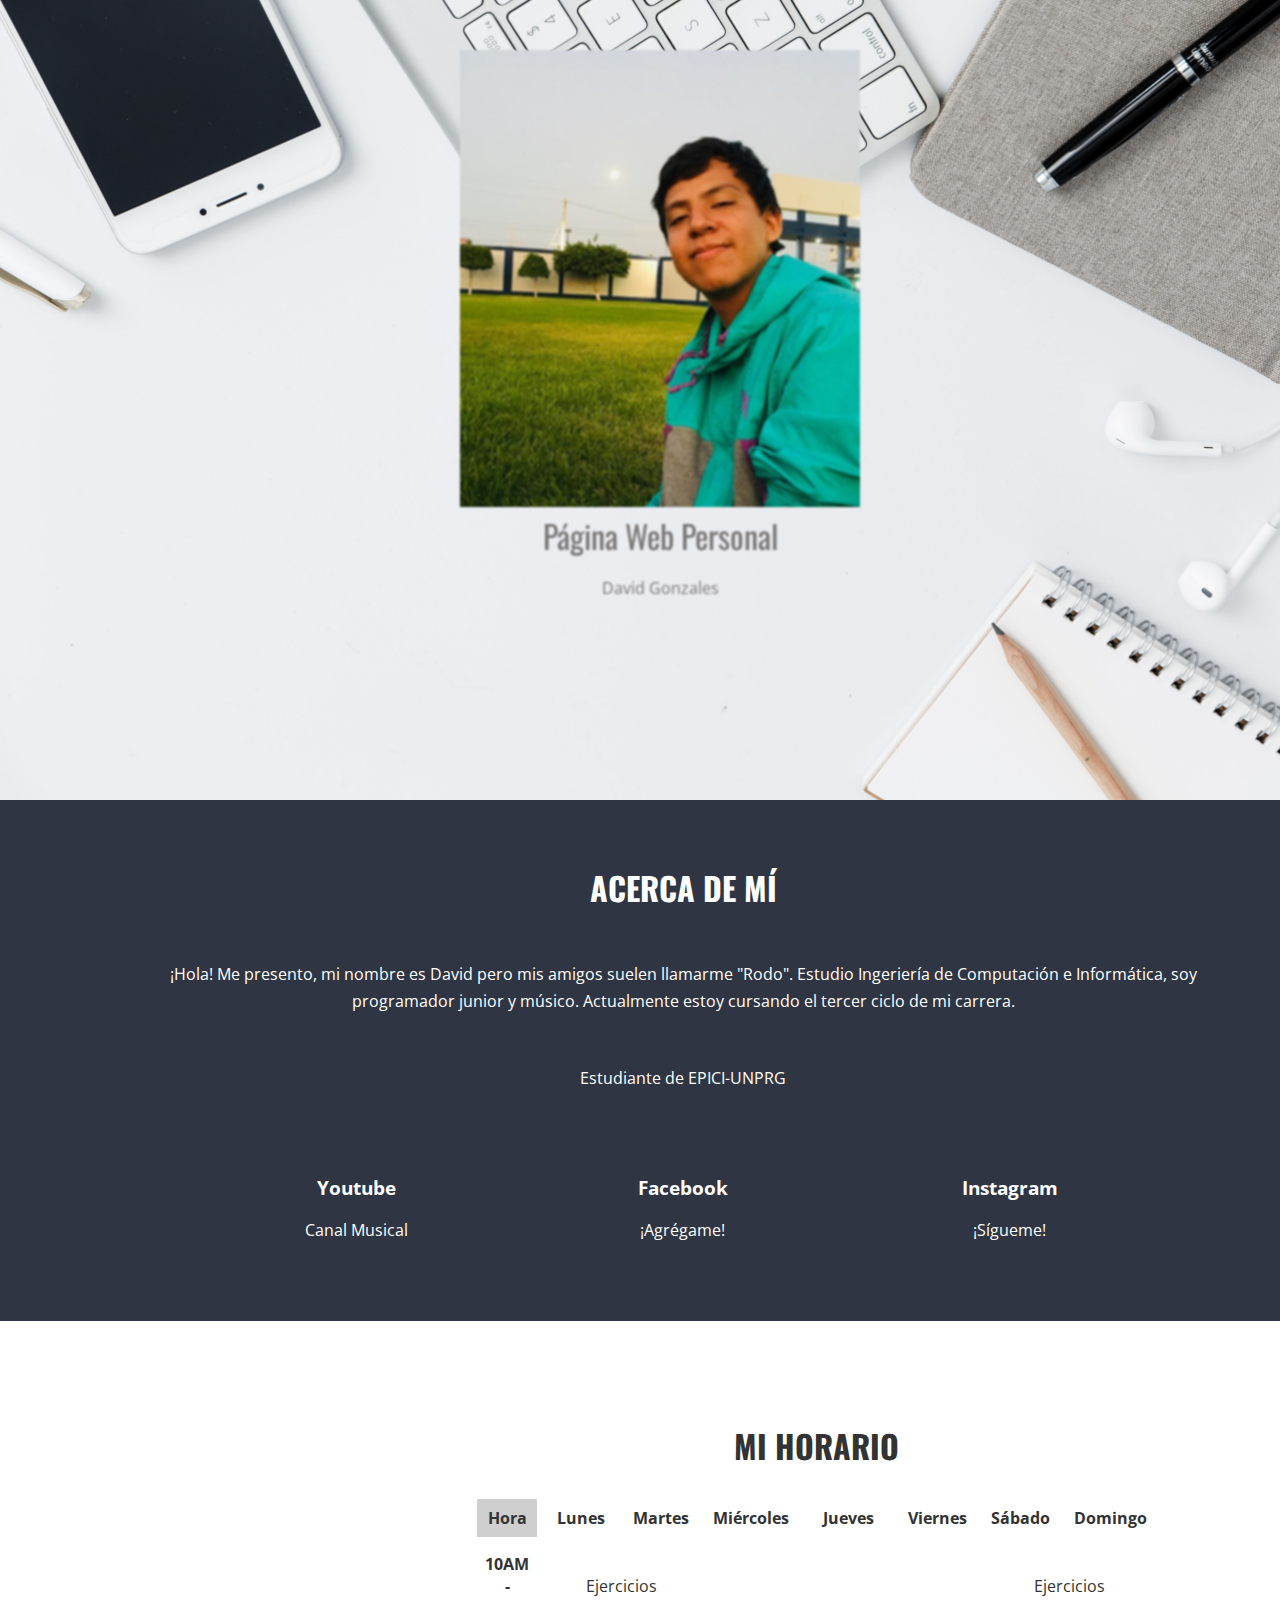
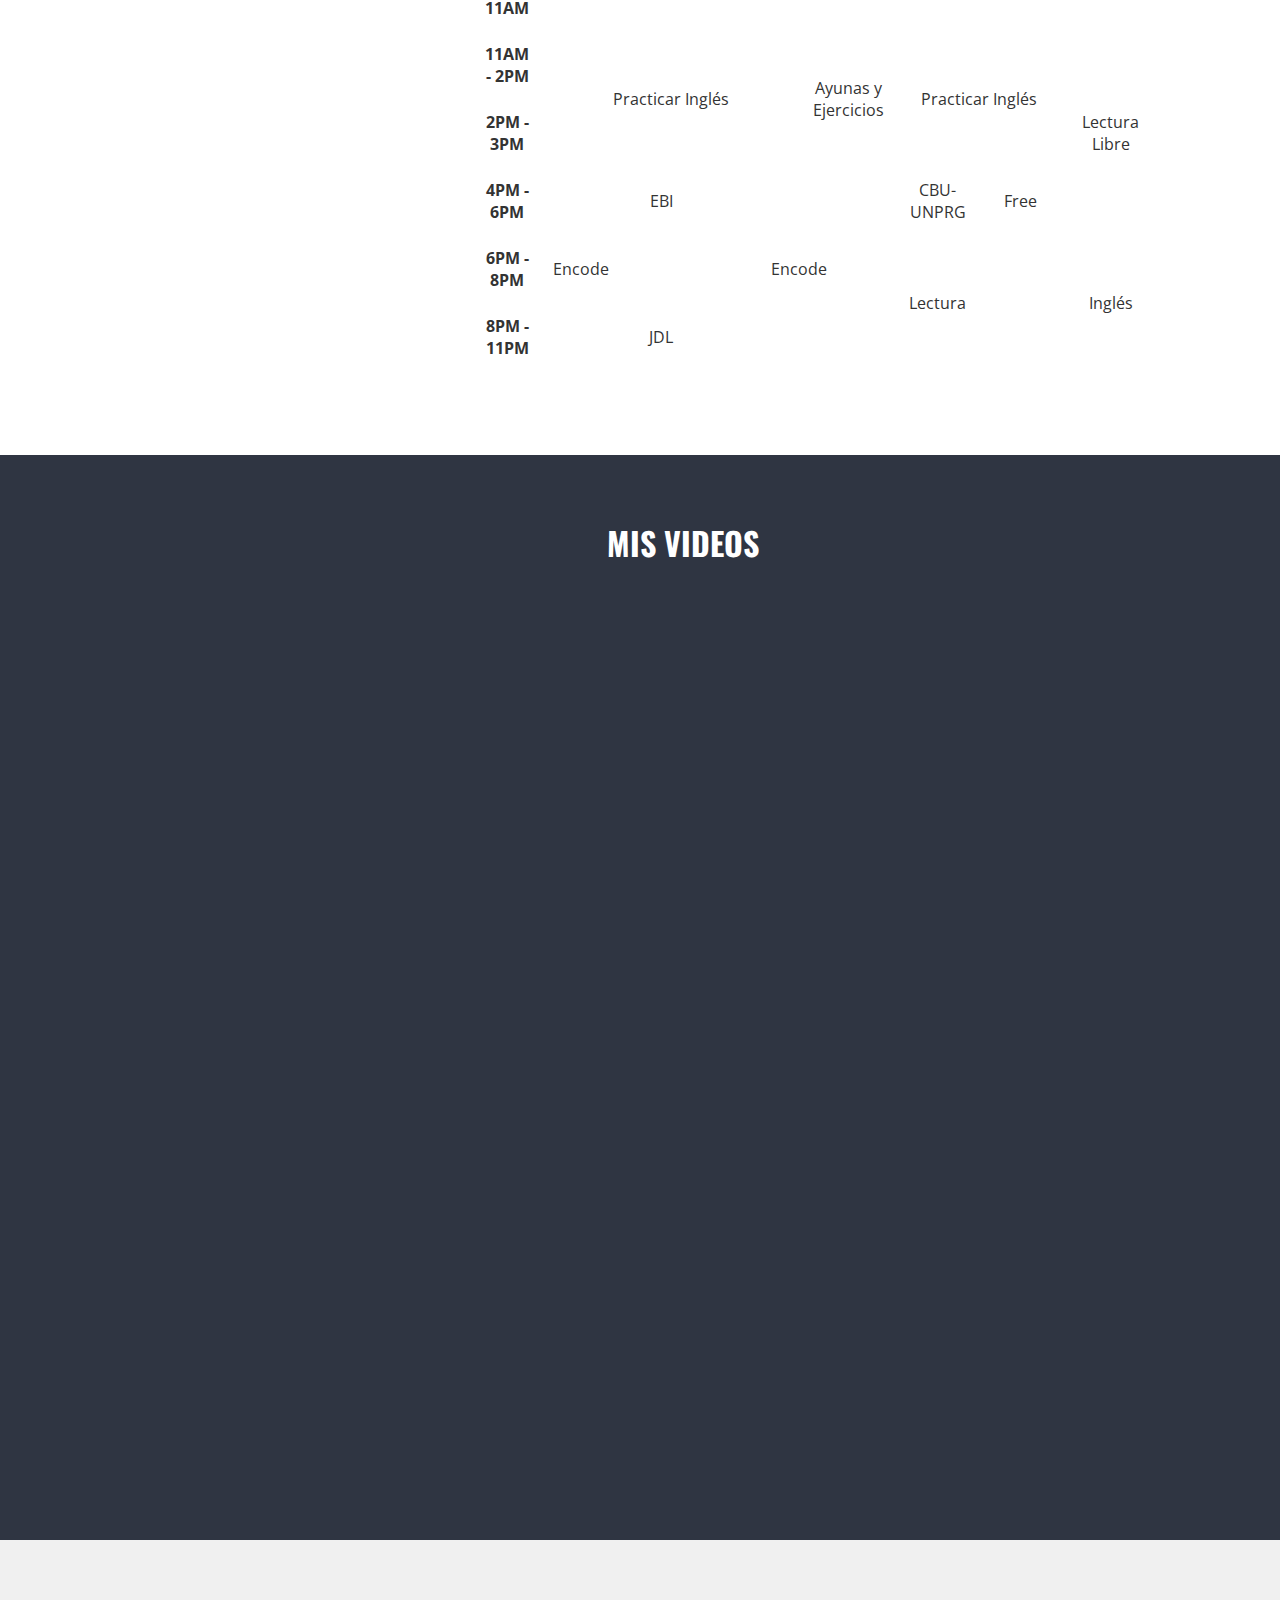
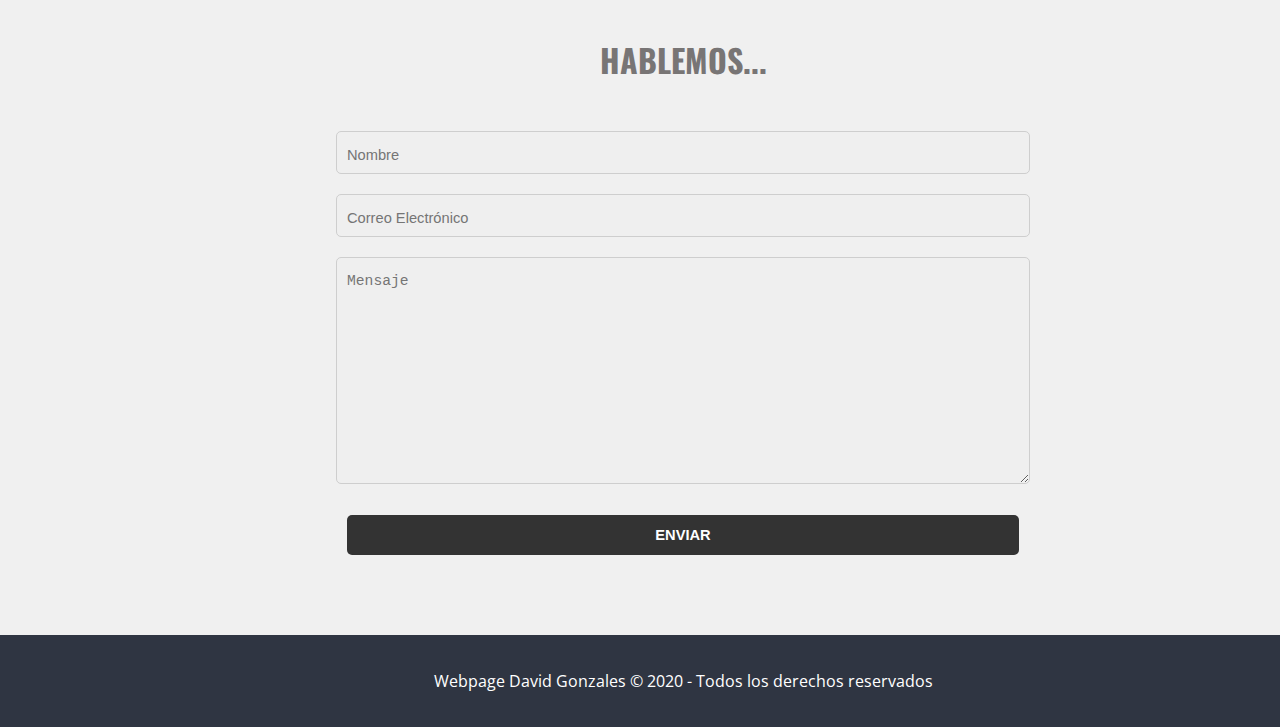
==== commit b6f81810: "Cambié el text-inicio" ====
--- a/index.html
+++ b/index.html
@@ -20,7 +20,7 @@
     <link rel="stylesheet" href="https://cdnjs.cloudflare.com/ajax/libs/animate.css/4.0.0/animate.min.css" />
 
     <!--Meta viewport-->
-    <meta name="viewport" content="width=device-width"/>
+    <meta name="viewport" content="width=device-width" />
     <!--Custom CSS-->
     <link rel="stylesheet" href="styles/style-blog.css">
 </head>
@@ -36,7 +36,7 @@
                     Página Web Personal
                 </div>
                 <div class="text inicio">
-                    J. David Gonzales
+                    David Gonzales
                 </div>
             </section>
         </header>
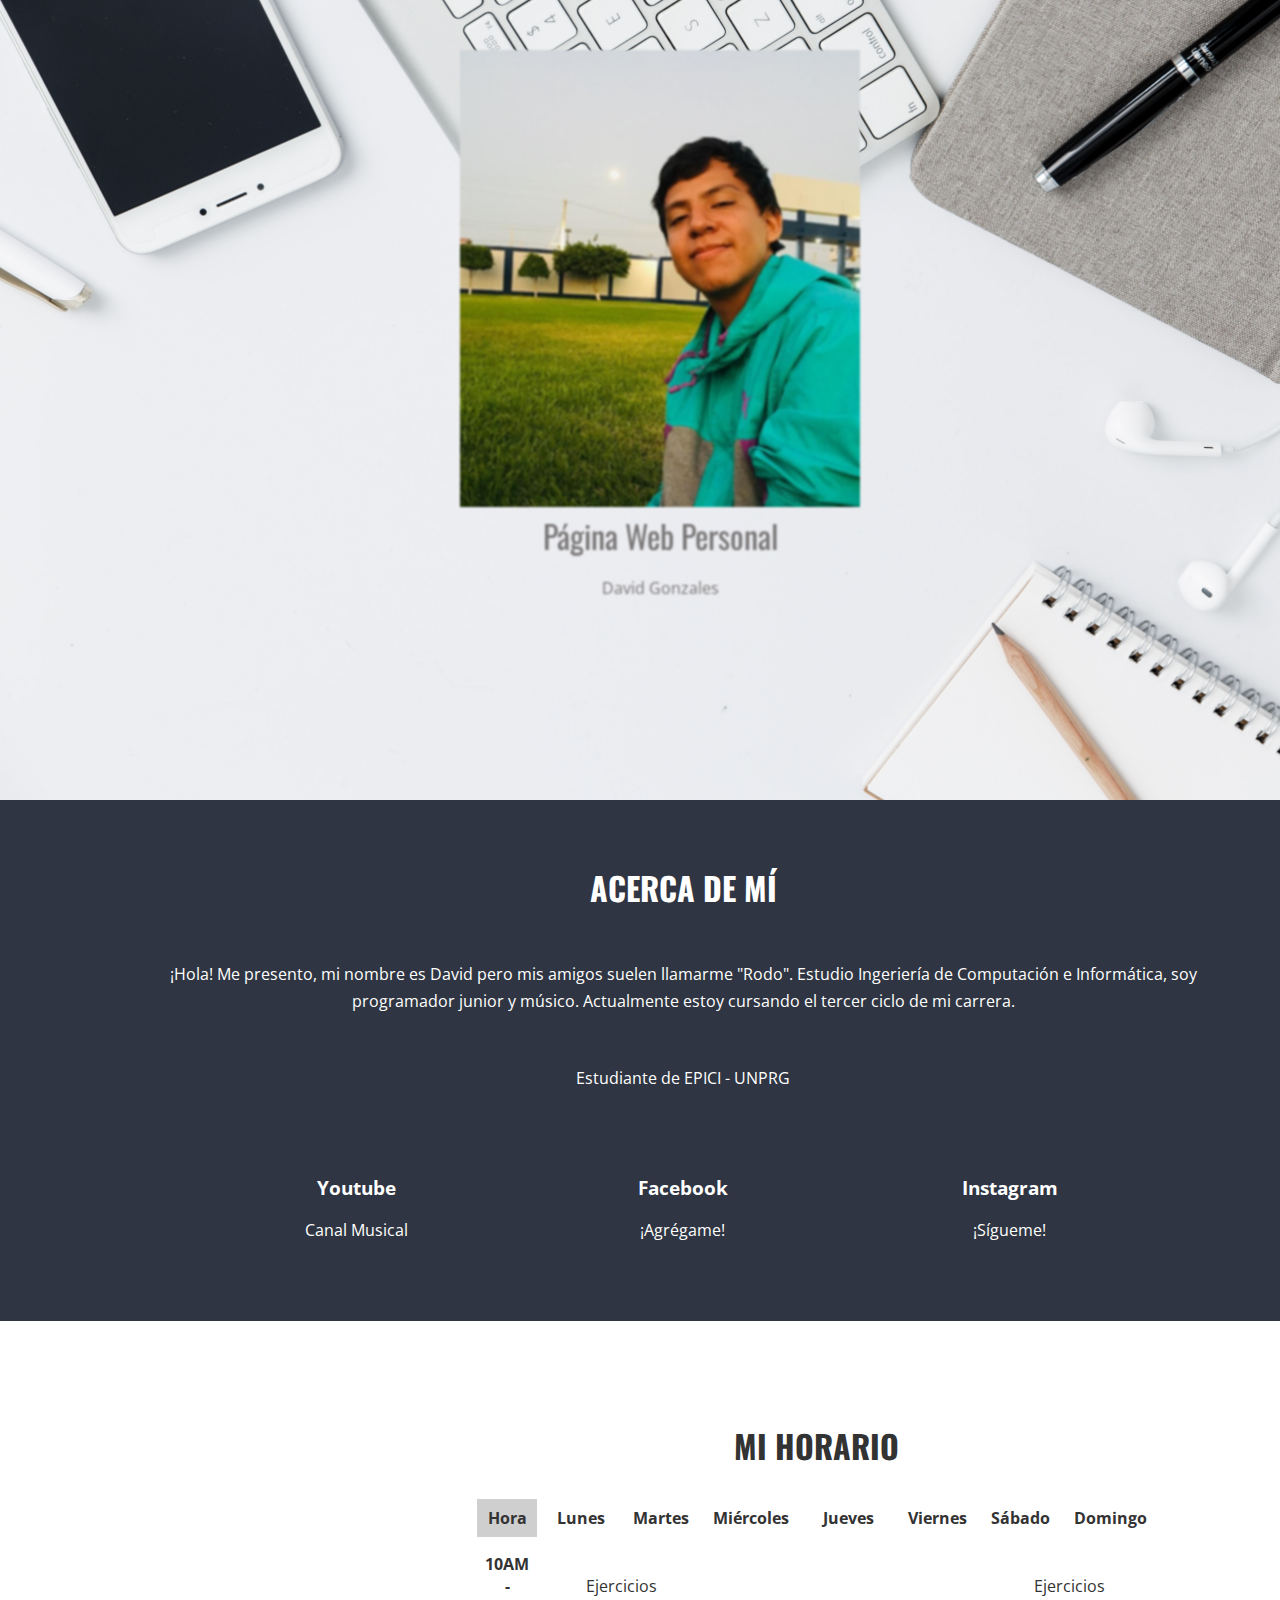
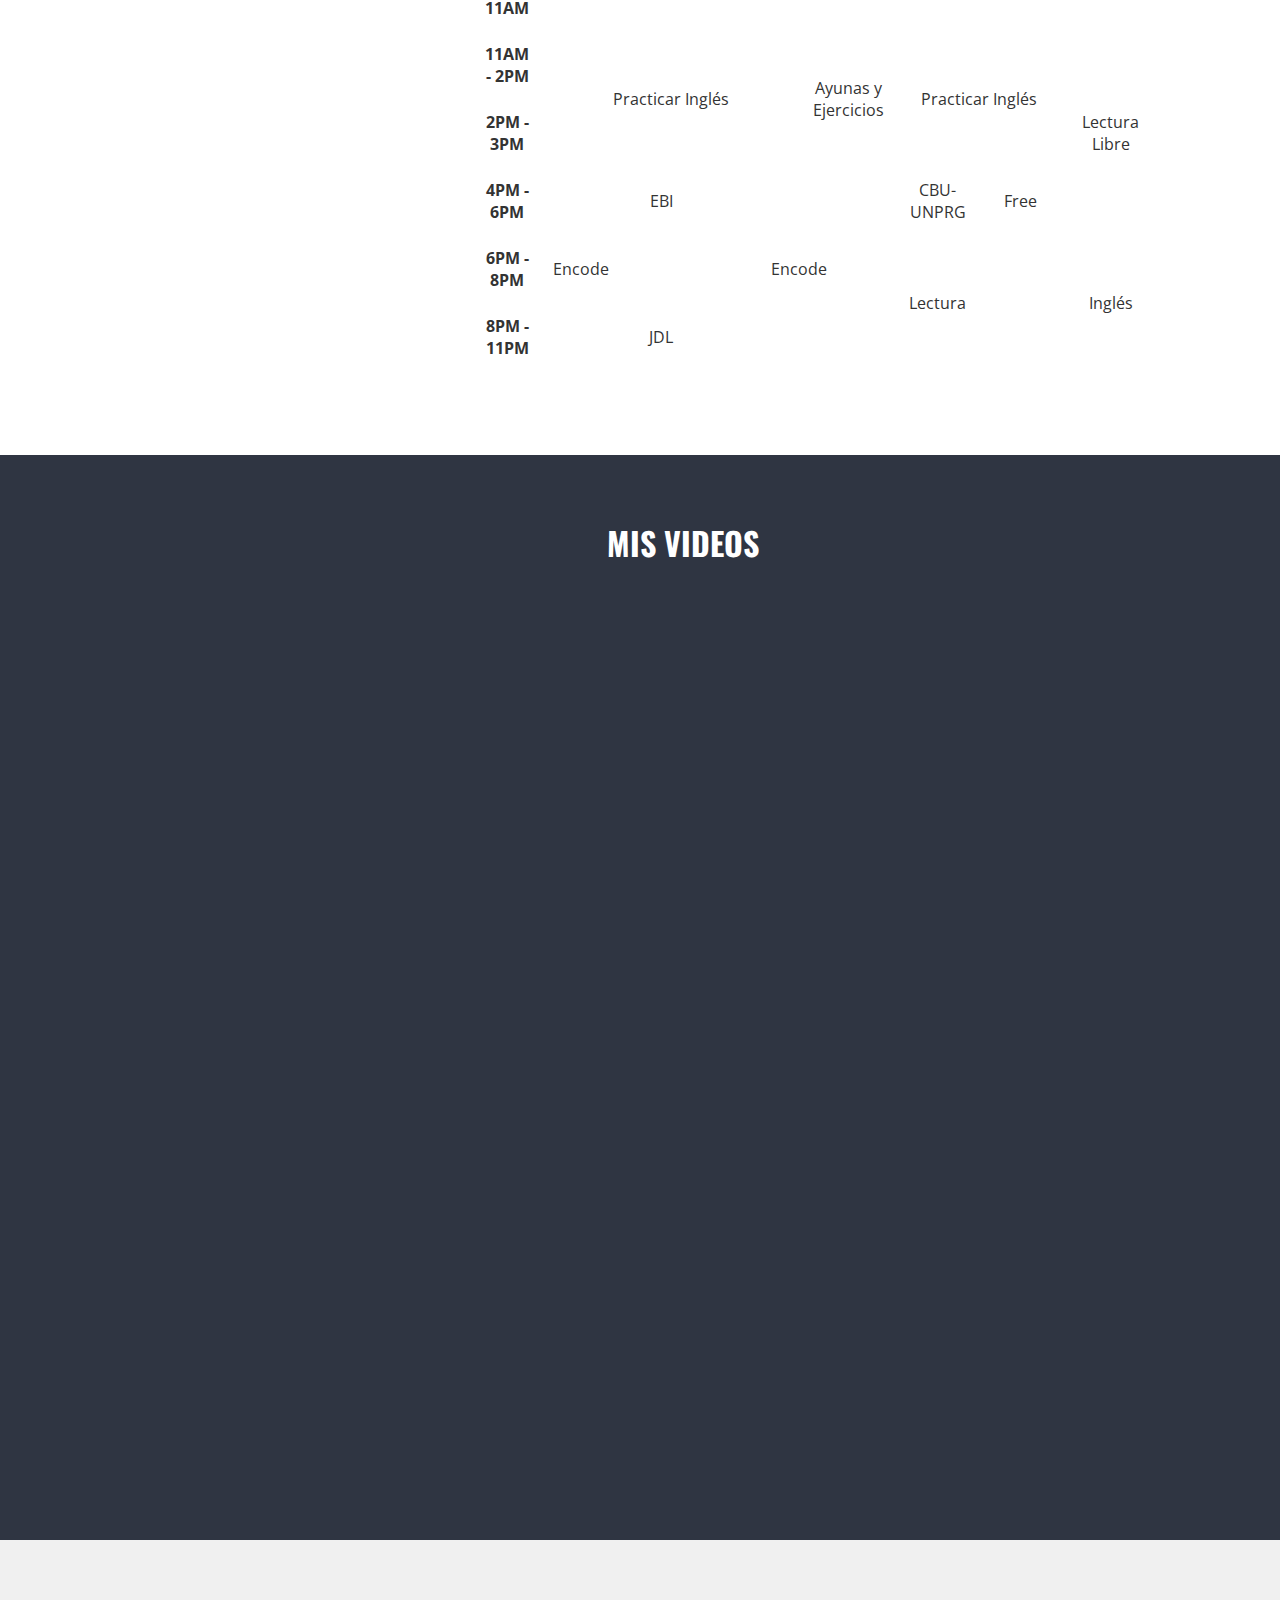
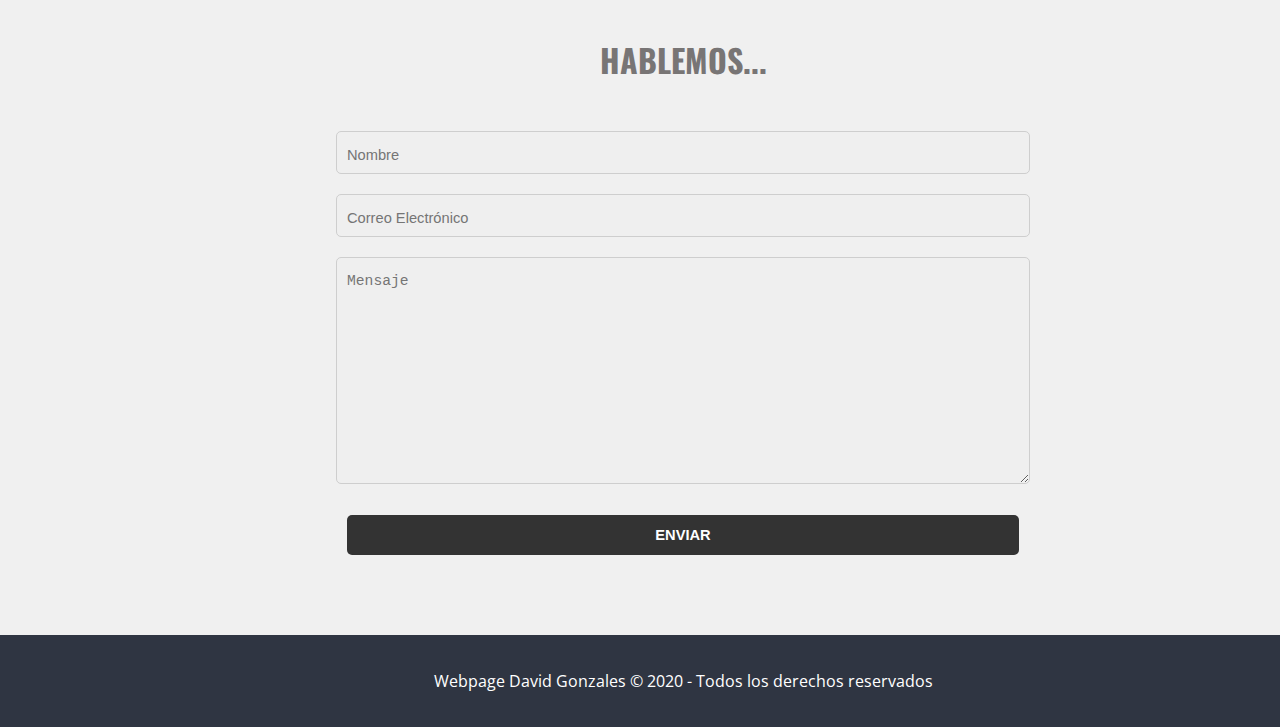
==== commit da09f978: "Separé el texto de epici - unprg (como prueba)" ====
--- a/index.html
+++ b/index.html
@@ -45,13 +45,8 @@
             <div class="acerca text-center">
                 <div>
                     <h3 class="title">ACERCA DE MÍ</h3>
-                    <p class="text">¡Hola! Me presento, mi nombre es David pero mis amigos suelen llamarme "Rodo".
-                        Estudio
-                        Ingeriería de Computación e Informática, soy programador junior y músico. Actualmente estoy
-                        cursando
-                        el
-                        tercer ciclo de mi carrera.</p>
-                    <p class="text">Estudiante de EPICI-UNPRG</p>
+                    <p class="text">¡Hola! Me presento, mi nombre es David pero mis amigos suelen llamarme "Rodo". Estudio Ingeriería de Computación e Informática, soy programador junior y músico. Actualmente estoy cursando el tercer ciclo de mi carrera.</p>
+                    <p class="text">Estudiante de EPICI - UNPRG</p>
                 </div>
 
                 <div class="container grid-3">
